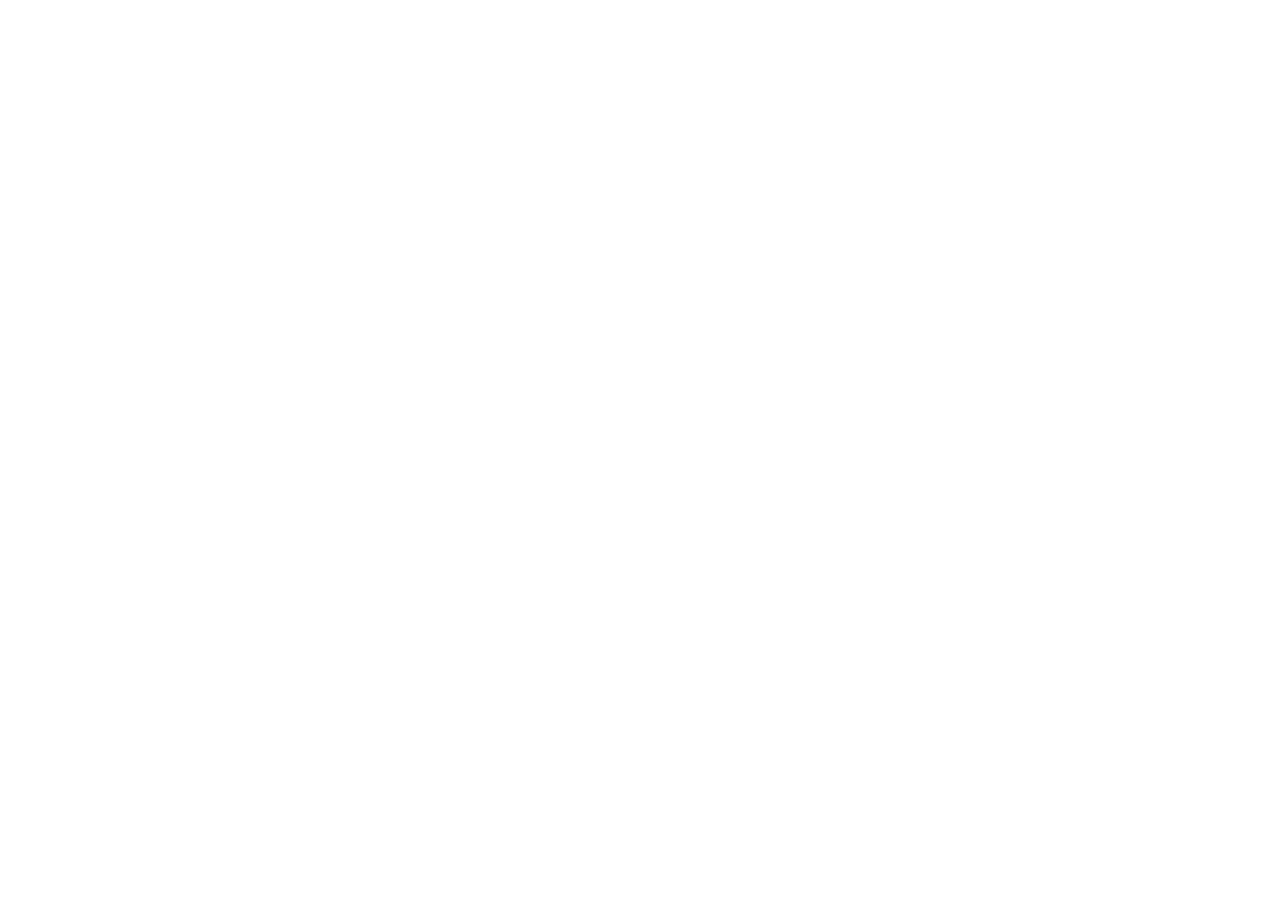
==== index.html @ bd7354da "Add files via upload" ====
<!DOCTYPE html>
<html>

<head>
    <!--
    If you are serving your web app in a path other than the root, change the
    href value below to reflect the base path you are serving from.

    The path provided below has to start and end with a slash "/" in order for
    it to work correctly.

    For more details:
    * https://developer.mozilla.org/en-US/docs/Web/HTML/Element/base

    This is a placeholder for base href that will be replaced by the value of
    the `--base-href` argument provided to `flutter build`.
  -->
    <base href="/">

    <meta charset="UTF-8">
    <meta content="IE=Edge" http-equiv="X-UA-Compatible">
    <meta name="description" content="A new Flutter project.">

    <!-- iOS meta tags & icons -->
    <meta name="apple-mobile-web-app-capable" content="yes">
    <meta name="apple-mobile-web-app-status-bar-style" content="black">
    <meta name="apple-mobile-web-app-title" content="appi">
    <link rel="apple-touch-icon" href="icons/Icon-192.png">

    <!-- Favicon -->
    <link rel="icon" type="image/png" href="favicon.png" />

    <title>anily</title>
    <link rel="manifest" href="manifest.json">

    <script>
        // The value below is injected by flutter build, do not touch.
        var serviceWorkerVersion = '781053540';
    </script>
    <!-- This script adds the flutter initialization JS code -->
    <script src="flutter.js" defer></script>
</head>

<body>
    <script>
        window.addEventListener('load', function(ev) {
            // Download main.dart.js
            _flutter.loader.loadEntrypoint({
                serviceWorker: {
                    serviceWorkerVersion: serviceWorkerVersion,
                }
            }).then(function(engineInitializer) {
                return engineInitializer.initializeEngine();
            }).then(function(appRunner) {
                return appRunner.runApp();
            });
        });
    </script>
</body>

</html>
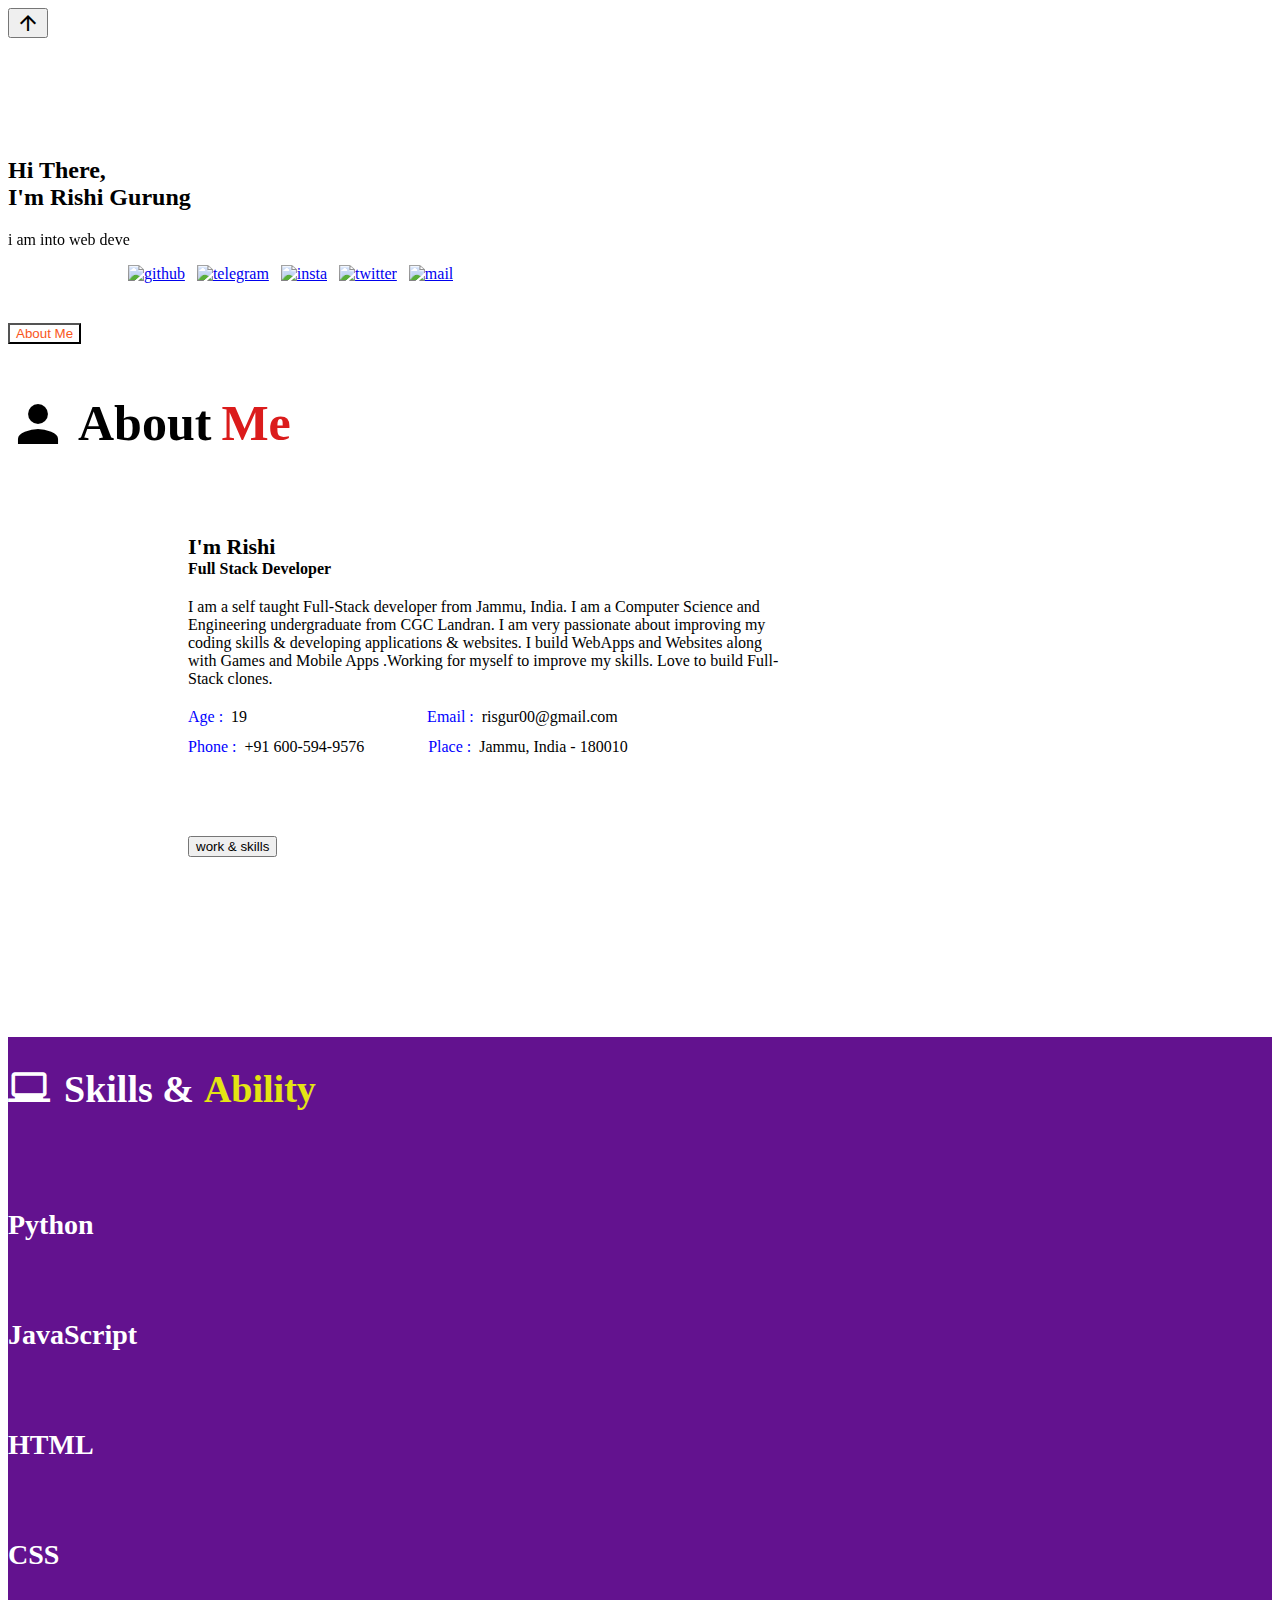
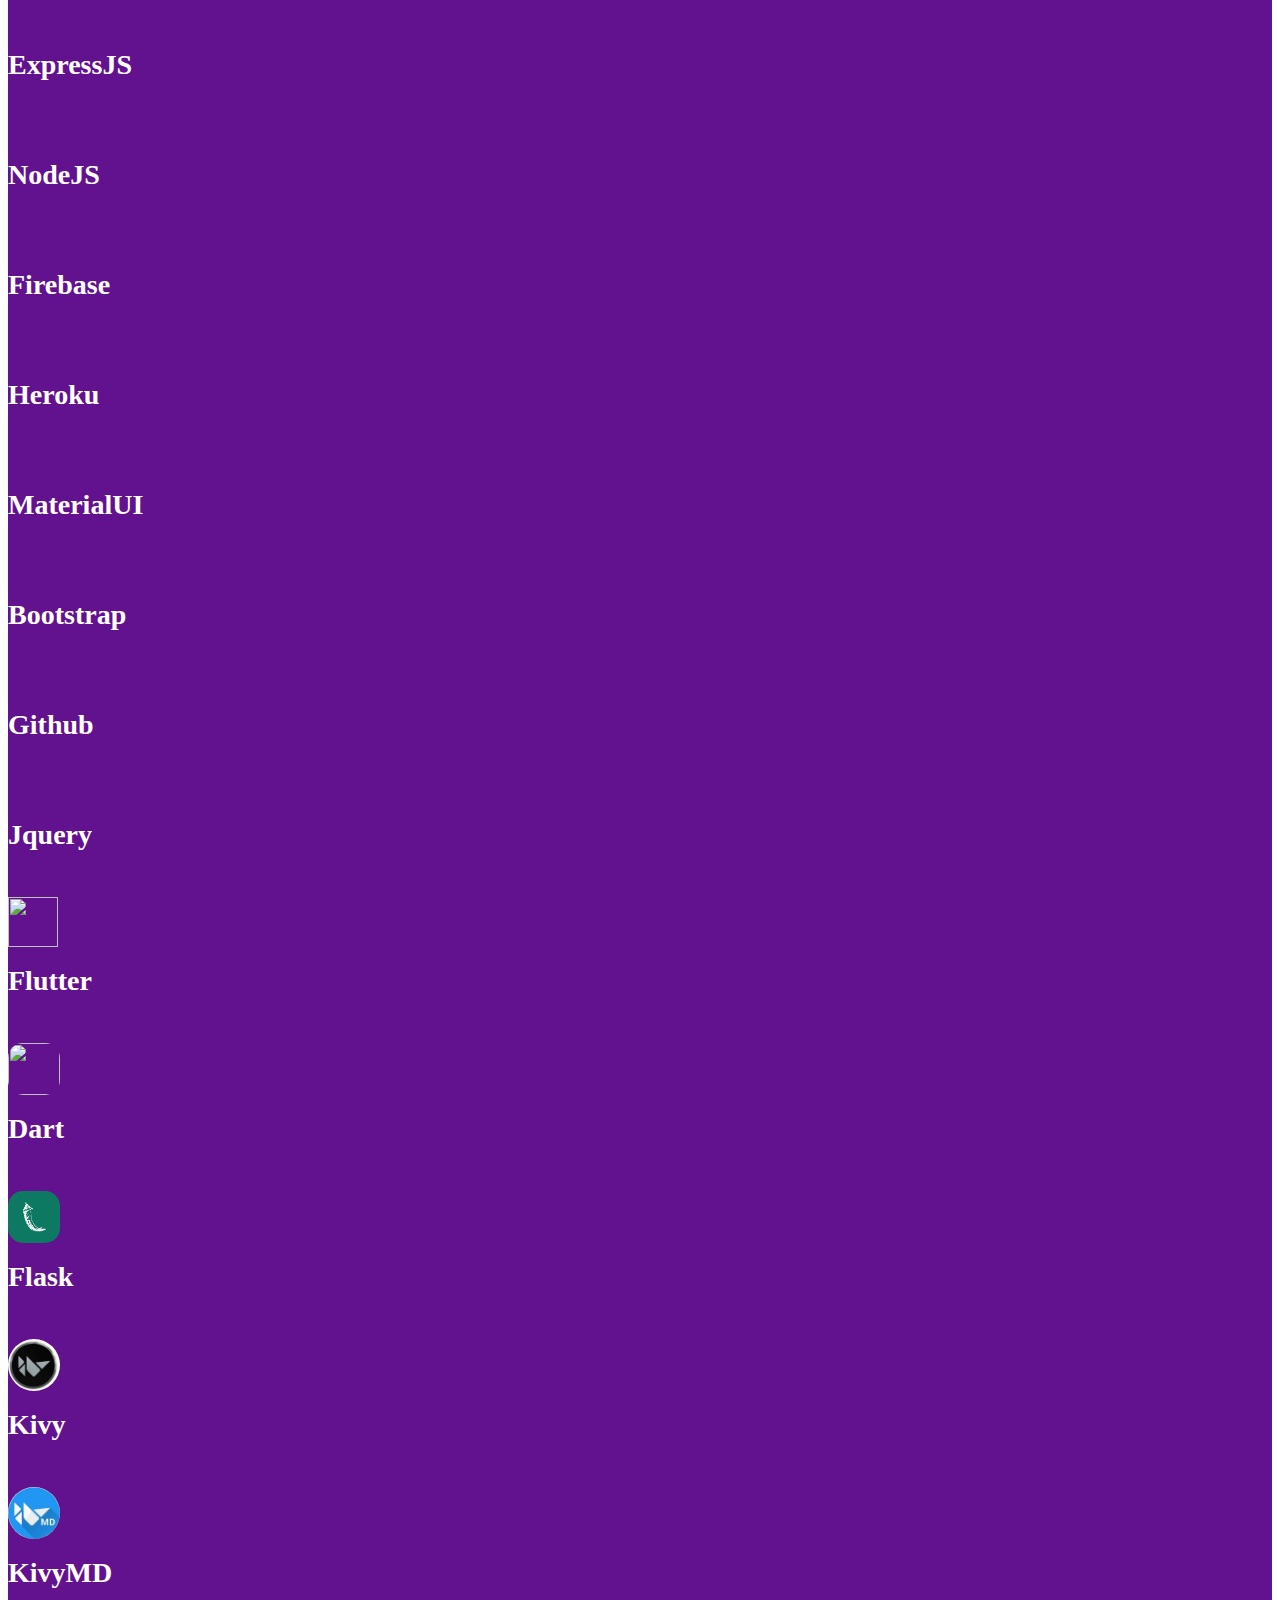
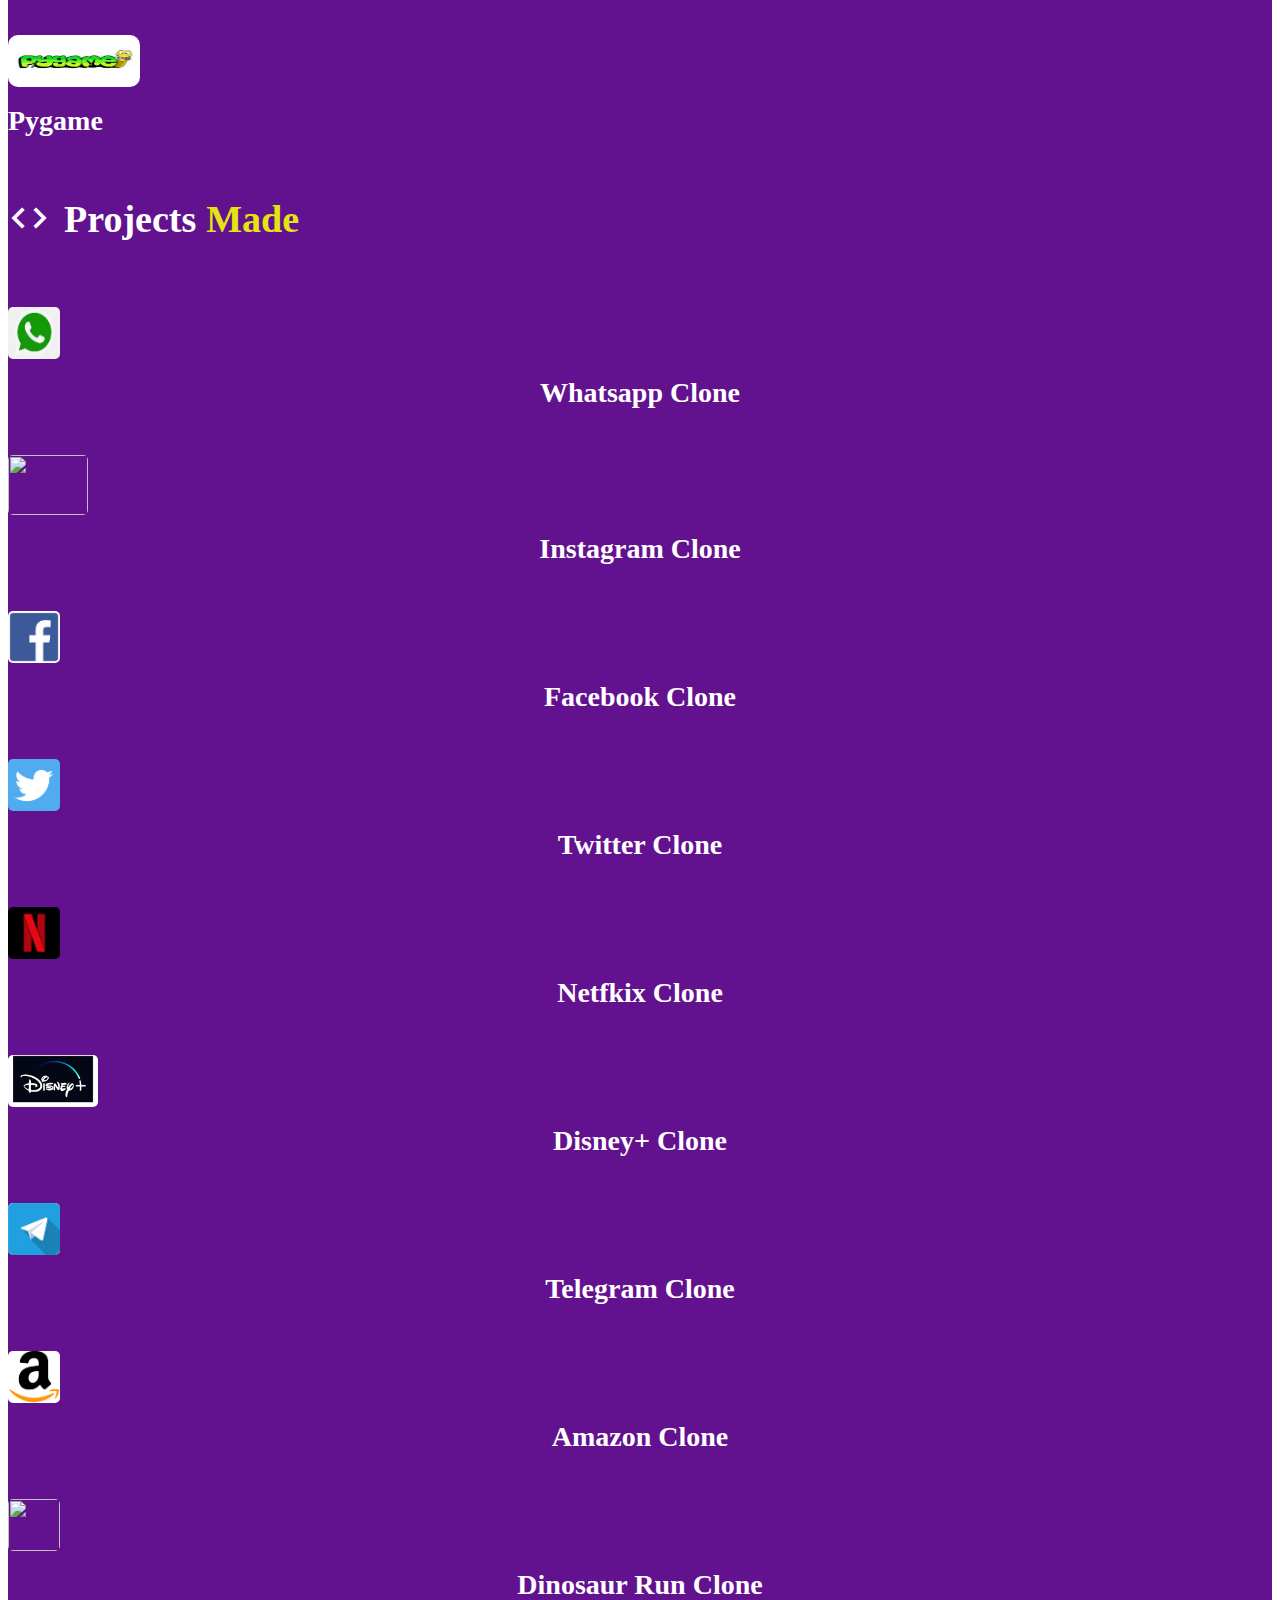
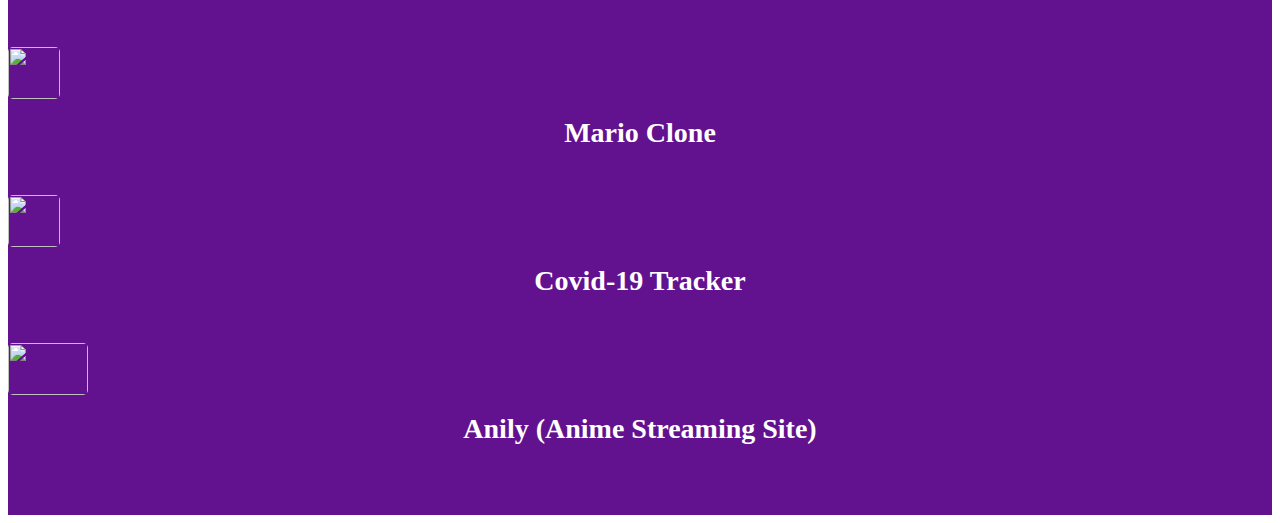
==== commit 702b994b: "Update index.html" ====
--- a/index.html
+++ b/index.html
@@ -1,61 +1,571 @@
 <!DOCTYPE html>
-<html>
+<html lang="en">
 
 <head>
-    <!--
-    If you are serving your web app in a path other than the root, change the
-    href value below to reflect the base path you are serving from.
-
-    The path provided below has to start and end with a slash "/" in order for
-    it to work correctly.
-
-    For more details:
-    * https://developer.mozilla.org/en-US/docs/Web/HTML/Element/base
-
-    This is a placeholder for base href that will be replaced by the value of
-    the `--base-href` argument provided to `flutter build`.
-  -->
-    <base href="/">
-
     <meta charset="UTF-8">
-    <meta content="IE=Edge" http-equiv="X-UA-Compatible">
-    <meta name="description" content="A new Flutter project.">
-
-    <!-- iOS meta tags & icons -->
-    <meta name="apple-mobile-web-app-capable" content="yes">
-    <meta name="apple-mobile-web-app-status-bar-style" content="black">
-    <meta name="apple-mobile-web-app-title" content="appi">
-    <link rel="apple-touch-icon" href="icons/Icon-192.png">
-
-    <!-- Favicon -->
-    <link rel="icon" type="image/png" href="favicon.png" />
-
-    <title>anily</title>
-    <link rel="manifest" href="manifest.json">
+    <meta http-equiv="X-UA-Compatible" content="IE=edge">
+    <meta name="viewport" content="width=device-width, initial-scale=1.0">
+    <title>Rishi Gurung</title>
+    <link rel="icon" href="/static/me.jpg">
+
+    <link href="https://fonts.googleapis.com/icon?family=Material+Icons" rel="stylesheet">
+
+    <link rel="stylesheet" href="/static/index.css">
+
+</head>
+
+<body>
+
+    <Button id="myBtn" onclick="topFunction()" class="material-icons">arrow_upward</Button>
+
+    <div class="head" id="one">
+        <div style="height: 40px;"></div>
+        <div class="row-e">
+            <div>
+                <div style="height: 40px;"></div>
+                <img src="/static/me.jpg" class="pic" alt="">
+            </div>
+            <div>
+                <h2>Hi There,<br> I'm Rishi <span>Gurung</span></h2>
+                <p data-sr-id="0" style="visibility: visible; opacity: 1; transform: matrix3d(1, 0, 0, 0, 0, 1, 0, 0, 0, 0, 1, 0, 0, 0, 0, 1); transition: all 0.2s linear 0s, opacity 1s cubic-bezier(0.5, 0, 0, 1) 0.2s, transform 1s cubic-bezier(0.5, 0, 0, 1) 0.2s;">
+                    i am into
+                    <span class="typing-text"></span>
+                    <span id="typed-cursor" style="animation-iteration-count: 0;"></span></p>
+            </div>
+        </div>
+        <div class="row-e">
+            <div></div>
+            <div></div>
+            <div style="display: flex;">
+                <div style="width: 120px;"></div>
+                <a href="https://github.com/rishi-gurung">
+                    <img style="height: 40px;width:40px;" src="https://cdn-icons-png.flaticon.com/512/3291/3291695.png" alt="github">
+                </a>
+                <div style="width: 12px;"></div>
+                <a href="https://t.me/rishigur">
+                    <img style="height: 40px;width:40px;" src="https://cdn-icons-png.flaticon.com/512/2504/2504941.png" alt="telegram">
+                </a>
+                <div style="width: 12px;"></div>
+                <a href="https://instagram.com/_rishigur_">
+                    <img style="height: 40px;width:40px;" src="https://cdn-icons-png.flaticon.com/512/1409/1409946.png" alt="insta">
+                </a>
+                <div style="width: 12px;"></div>
+                <a href="https://twitter.com/_rishigur_">
+                    <img style="height: 40px;width:40px;" src="https://cdn-icons-png.flaticon.com/512/2504/2504947.png" alt="twitter">
+                </a>
+                <div style="width: 12px;"></div>
+                <a href="mailto: risgur00@gmail.com">
+                    <img style="height: 40px;width:40px;" src="https://cdn-icons-png.flaticon.com/512/732/732200.png" alt="mail">
+                </a>
+            </div>
+            <div></div>
+        </div>
+        <div style="height: 40px;"></div>
+        <div class="row-e">
+            <div></div>
+            <div class="b-r">
+                <Button onclick="smoothScroll(document.getElementById('two'))" class="w" style="color: rgb(249, 86, 27);background-color:white;">About Me</Button>
+            </div>
+        </div>
+    </div>
+
+    <div style="height: 50px;background-color:white;" id="two"></div>
+
+    <div style="background-color: white;">
+        <div class="row-e">
+            <div style="display: flex;">
+                <i class="material-icons" style="font-size: 60px;">person</i>
+                <div style="width: 10px;"></div>
+                <div style="font-size: 50px;font-weight:600;">About</div>
+                <div style="width: 10px;"></div>
+                <div style="font-size: 50px;font-weight:600;color:rgb(219, 28, 28);">Me</div>
+            </div>
+        </div>
+
+        <div style="height: 80px;background-color:white;"></div>
+
+        <div class="row-e" style="background-color: white;border-bottom-left-radius: 26px;border-bottom-right-radius: 26px;">
+            <div style="display: flex;">
+                <img class="profile" src="/static/rishi.jpg" alt="">
+                <div style="width: 180px;"></div>
+                <div>
+                    <div style="font-size:22px;font-weight:700;">I'm Rishi</div>
+                    <div style="font-weight: 600;">Full Stack Developer</div>
+                    <div style="height: 20px;"></div>
+                    <div style="width:600px;">I am a self taught Full-Stack developer from Jammu, India. I am a Computer Science and Engineering undergraduate from CGC Landran. I am very passionate about improving my coding skills & developing applications & websites. I build
+                        WebApps and Websites along with Games and Mobile Apps .Working for myself to improve my skills. Love to build Full-Stack clones.</div>
+                    <div style="height: 20px;"></div>
+                    <div style="display: flex;">
+                        <div style="color: blue;">Age :</div>
+                        <div style="width: 8px;"></div>
+                        <div>19</div>
+                        <div style="width: 180px;"></div>
+                        <div style="color: blue;">Email :</div>
+                        <div style="width: 8px;"></div>
+                        <div>risgur00@gmail.com</div>
+                    </div>
+
+                    <div style="height: 12px;"></div>
+
+                    <div style="display: flex;">
+                        <div style="color: blue;">Phone :</div>
+                        <div style="width: 8px;"></div>
+                        <div>+91 600-594-9576</div>
+                        <div style="width: 64px;"></div>
+                        <div style="color: blue;">Place :</div>
+                        <div style="width: 8px;"></div>
+                        <div>Jammu, India - 180010</div>
+                    </div>
+
+                    <div style="height: 80px;"></div>
+
+                    <div class="row-e">
+                        <Button class="qq" onclick="smoothScroll(document.getElementById('three'))">work & skills</Button>
+                    </div>
+
+                </div>
+            </div>
+        </div>
+
+        <div style="height: 180px;width:100%;background-color:white;"></div>
+
+        <div style="height: 30px;background-color:rgb(99, 18, 143);" id="three"></div>
+
+        <div style="background-color:rgb(99, 18, 143);">
+            <div class="row-e">
+                <div style="display: flex;">
+                    <i class="material-icons" style="color: white;font-size:42px;">laptop_windows</i>
+                    <div style="padding-left:14px;color: white;font-size:38px;font-weight:700;">Skills &</div>
+                    <div style="padding-left:10px;color: rgb(228, 228, 19);font-size:38px;font-weight:700;">Ability</div>
+                </div>
+            </div>
+            <div style="height: 20px;"></div>
+            <div class="row-e">
+                <div class="gr">
+                    <div class="box">
+                        <div style="height: 46px;"></div>
+                        <div class="row-e">
+                            <img src="https://img.icons8.com/color/48/000000/python--v1.png" alt="">
+                        </div>
+                        <div style="height: 14px;"></div>
+                        <div class="row-e">
+                            <div style="color: white;font-size:28px;font-weight:600;">Python</div>
+                        </div>
+                    </div>
+                    <div class="box">
+                        <div style="height: 46px;"></div>
+                        <div class="row-e">
+                            <img src="https://img.icons8.com/color/48/000000/javascript--v1.png" alt="">
+                        </div>
+                        <div style="height: 14px;"></div>
+                        <div class="row-e">
+                            <div style="color: white;font-size:28px;font-weight:600;">JavaScript</div>
+                        </div>
+                    </div>
+                    <div class="box">
+                        <div style="height: 46px;"></div>
+                        <div class="row-e">
+                            <img src="https://img.icons8.com/color/48/000000/html-5--v1.png" alt="">
+                        </div>
+                        <div style="height: 14px;"></div>
+                        <div class="row-e">
+                            <div style="color: white;font-size:28px;font-weight:600;">HTML</div>
+                        </div>
+                    </div>
+                    <div class="box">
+                        <div style="height: 46px;"></div>
+                        <div class="row-e">
+                            <img src="https://img.icons8.com/color/48/000000/css3.png" alt="">
+                        </div>
+                        <div style="height: 14px;"></div>
+                        <div class="row-e">
+                            <div style="color: white;font-size:28px;font-weight:600;">CSS</div>
+                        </div>
+                    </div>
+                    <div class="box">
+                        <div style="height: 46px;"></div>
+                        <div class="row-e">
+                            <img src="https://img.icons8.com/fluency/48/000000/node-js.png" alt="">
+                        </div>
+                        <div style="height: 14px;"></div>
+                        <div class="row-e">
+                            <div style="color: white;font-size:28px;font-weight:600;">ExpressJS</div>
+                        </div>
+                    </div>
+                    <div class="box">
+                        <div style="height: 46px;"></div>
+                        <div class="row-e">
+                            <img src="https://img.icons8.com/color/48/000000/nodejs.png" alt="">
+                        </div>
+                        <div style="height: 14px;"></div>
+                        <div class="row-e">
+                            <div style="color: white;font-size:28px;font-weight:600;">NodeJS</div>
+                        </div>
+                    </div>
+                    <div class="box">
+                        <div style="height: 46px;"></div>
+                        <div class="row-e">
+                            <img src="https://img.icons8.com/color/48/000000/firebase.png" alt="">
+                        </div>
+                        <div style="height: 14px;"></div>
+                        <div class="row-e">
+                            <div style="color: white;font-size:28px;font-weight:600;">Firebase</div>
+                        </div>
+                    </div>
+                    <div class="box">
+                        <div style="height: 46px;"></div>
+                        <div class="row-e">
+                            <img src="https://img.icons8.com/color/48/000000/heroku.png" alt="">
+                        </div>
+                        <div style="height: 14px;"></div>
+                        <div class="row-e">
+                            <div style="color: white;font-size:28px;font-weight:600;">Heroku</div>
+                        </div>
+                    </div>
+                    <div class="box">
+                        <div style="height: 46px;"></div>
+                        <div class="row-e">
+                            <img src="https://img.icons8.com/color/48/000000/material-ui.png" alt="">
+                        </div>
+                        <div style="height: 14px;"></div>
+                        <div class="row-e">
+                            <div style="color: white;font-size:28px;font-weight:600;">MaterialUI</div>
+                        </div>
+                    </div>
+                    <div class="box">
+                        <div style="height: 46px;"></div>
+                        <div class="row-e">
+                            <img src="https://img.icons8.com/color/48/000000/bootstrap.png" alt="">
+                        </div>
+                        <div style="height: 14px;"></div>
+                        <div class="row-e">
+                            <div style="color: white;font-size:28px;font-weight:600;">Bootstrap</div>
+                        </div>
+                    </div>
+                    <div class="box">
+                        <div style="height: 46px;"></div>
+                        <div class="row-e">
+                            <img src="https://img.icons8.com/glyph-neue/48/ffffff/github.png" alt="">
+                        </div>
+                        <div style="height: 14px;"></div>
+                        <div class="row-e">
+                            <div style="color: white;font-size:28px;font-weight:600;">Github</div>
+                        </div>
+                    </div>
+                    <div class="box">
+                        <div style="height: 46px;"></div>
+                        <div class="row-e">
+                            <img src="https://img.icons8.com/ios-filled/48/1169ae/jquery.png" alt="">
+                        </div>
+                        <div style="height: 14px;"></div>
+                        <div class="row-e">
+                            <div style="color: white;font-size:28px;font-weight:600;">Jquery</div>
+                        </div>
+                    </div>
+                    <div class="box">
+                        <div style="height: 46px;"></div>
+                        <div class="row-e">
+                            <img style="height: 50px;width:50px;" src="https://flutterx.com/thumbnails/artifact-2801.png" alt="">
+                        </div>
+                        <div style="height: 14px;"></div>
+                        <div class="row-e">
+                            <div style="color: white;font-size:28px;font-weight:600;">Flutter</div>
+                        </div>
+                    </div>
+                    <div class="box">
+                        <div style="height: 46px;"></div>
+                        <div class="row-e">
+                            <img style="height: 52px;width:52px;border-radius:15px;" src="https://image.pngaaa.com/393/23393-middle.png" alt="">
+                        </div>
+                        <div style="height: 14px;"></div>
+                        <div class="row-e">
+                            <div style="color: white;font-size:28px;font-weight:600;">Dart</div>
+                        </div>
+                    </div>
+                    <div class="box">
+                        <div style="height: 46px;"></div>
+                        <div class="row-e">
+                            <img style="height: 52px;width:52px;border-radius:15px;" src="[data-uri]"
+                                alt="">
+                        </div>
+                        <div style="height: 14px;"></div>
+                        <div class="row-e">
+                            <div style="color: white;font-size:28px;font-weight:600;">Flask</div>
+                        </div>
+                    </div>
+                    <div class="box">
+                        <div style="height: 46px;"></div>
+                        <div class="row-e">
+                            <img style="height: 52px;width:52px;border-radius:50%;" src="[data-uri]"
+                                alt="">
+                        </div>
+                        <div style="height: 14px;"></div>
+                        <div class="row-e">
+                            <div style="color: white;font-size:28px;font-weight:600;">Kivy</div>
+                        </div>
+                    </div>
+                    <div class="box">
+                        <div style="height: 46px;"></div>
+                        <div class="row-e">
+                            <img style="height: 52px;width:52px;border-radius:50%;" src="[data-uri]"
+                                alt="">
+                        </div>
+                        <div style="height: 14px;"></div>
+                        <div class="row-e">
+                            <div style="color: white;font-size:28px;font-weight:600;">KivyMD</div>
+                        </div>
+                    </div>
+                    <div class="box">
+                        <div style="height: 46px;"></div>
+                        <div class="row-e">
+                            <img style="height: 52px;width:132px;border-radius:10px;" src="[data-uri]"
+                                alt="">
+                        </div>
+                        <div style="height: 14px;"></div>
+                        <div class="row-e">
+                            <div style="color: white;font-size:28px;font-weight:600;">Pygame</div>
+                        </div>
+                    </div>
+                </div>
+            </div>
+            <div style="height: 60px;"></div>
+            <div class="row-e">
+                <div style="display: flex;">
+                    <i class="material-icons" style="color: white;font-size:42px;">code</i>
+                    <div style="padding-left:14px;color: white;font-size:38px;font-weight:700;">Projects</div>
+                    <div style="padding-left:10px;color: rgb(228, 228, 19);font-size:38px;font-weight:700;">Made</div>
+                </div>
+            </div>
+            <div style="height: 20px;"></div>
+            <div class="row-e">
+                <div class="gr">
+                    <div class="box">
+                        <div style="height: 46px;"></div>
+                        <div class="row-e">
+                            <img style="height: 52px;width:52px;border-radius:5px;" src="[data-uri]"
+                                alt="">
+                        </div>
+                        <div style="height: 14px;"></div>
+                        <div class="row-e">
+                            <div style="color: white;font-size:28px;font-weight:600;text-align:center;">Whatsapp Clone</div>
+                        </div>
+                    </div>
+                    <div class="box">
+                        <div style="height: 46px;"></div>
+                        <div class="row-e">
+                            <img style="height: 60px;width:80px;border-radius:5px;" src="https://download.logo.wine/logo/Instagram/Instagram-Logo.wine.png" alt="">
+                        </div>
+                        <div style="height: 14px;"></div>
+                        <div class="row-e">
+                            <div style="color: white;font-size:28px;font-weight:600;text-align:center;">Instagram Clone</div>
+                        </div>
+                    </div>
+                    <div class="box">
+                        <div style="height: 46px;"></div>
+                        <div class="row-e">
+                            <img style="height: 52px;width:52px;border-radius:5px;" src="[data-uri]"
+                                alt="">
+                        </div>
+                        <div style="height: 14px;"></div>
+                        <div class="row-e">
+                            <div style="color: white;font-size:28px;font-weight:600;text-align:center;">Facebook Clone</div>
+                        </div>
+                    </div>
+                    <div class="box">
+                        <div style="height: 46px;"></div>
+                        <div class="row-e">
+                            <img style="height: 52px;width:52px;border-radius:5px;" src="[data-uri]"
+                                alt="">
+                        </div>
+                        <div style="height: 14px;"></div>
+                        <div class="row-e">
+                            <div style="color: white;font-size:28px;font-weight:600;text-align:center;">Twitter Clone</div>
+                        </div>
+                    </div>
+                    <div class="box">
+                        <div style="height: 46px;"></div>
+                        <div class="row-e">
+                            <img style="height: 52px;width:52px;border-radius:5px;" src="[data-uri]"
+                                alt="">
+                        </div>
+                        <div style="height: 14px;"></div>
+                        <div class="row-e">
+                            <div style="color: white;font-size:28px;font-weight:600;text-align:center;">Netfkix Clone</div>
+                        </div>
+                    </div>
+                    <div class="box">
+                        <div style="height: 46px;"></div>
+                        <div class="row-e">
+                            <img style="height: 52px;width:90px;border-radius:5px;" src="[data-uri]"
+                                alt="">
+                        </div>
+                        <div style="height: 14px;"></div>
+                        <div class="row-e">
+                            <div style="color: white;font-size:28px;font-weight:600;text-align:center;">Disney+ Clone</div>
+                        </div>
+                    </div>
+                    <div class="box">
+                        <div style="height: 46px;"></div>
+                        <div class="row-e">
+                            <img style="height: 52px;width:52px;border-radius:5px;" src="[data-uri]"
+                                alt="">
+                        </div>
+                        <div style="height: 14px;"></div>
+                        <div class="row-e">
+                            <div style="color: white;font-size:28px;font-weight:600;text-align:center;">Telegram Clone</div>
+                        </div>
+                    </div>
+                    <div class="box">
+                        <div style="height: 46px;"></div>
+                        <div class="row-e">
+                            <img style="height: 52px;width:52px;border-radius:5px;" src="[data-uri]"
+                                alt="">
+                        </div>
+                        <div style="height: 14px;"></div>
+                        <div class="row-e">
+                            <div style="color: white;font-size:28px;font-weight:600;text-align:center;">Amazon Clone</div>
+                        </div>
+                    </div>
+                    <div class="box">
+                        <div style="height: 46px;"></div>
+                        <div class="row-e">
+                            <img style="height: 52px;width:52px;border-radius:5px;" src="https://encrypted-tbn0.gstatic.com/images?q=tbn:ANd9GcRGbNDSGknDAbVpf7KSm6jTX-Z97n2tAAVgEw&usqp=CAU" alt="">
+                        </div>
+                        <div style="height: 14px;"></div>
+                        <div class="row-e">
+                            <div style="color: white;font-size:28px;font-weight:600;text-align:center;">Dinosaur Run Clone</div>
+                        </div>
+                    </div>
+                    <div class="box">
+                        <div style="height: 46px;"></div>
+                        <div class="row-e">
+                            <img style="height: 52px;width:52px;border-radius:5px;" src="https://encrypted-tbn0.gstatic.com/images?q=tbn:ANd9GcS5HyRUxRB3unj4qNEfSZfnGy6J1dfqni72iw&usqp=CAU" alt="">
+                        </div>
+                        <div style="height: 14px;"></div>
+                        <div class="row-e">
+                            <div style="color: white;font-size:28px;font-weight:600;text-align:center;">Mario Clone</div>
+                        </div>
+                    </div>
+                    <div class="box">
+                        <div style="height: 46px;"></div>
+                        <div class="row-e">
+                            <img style="height: 52px;width:52px;border-radius:5px;" src="https://encrypted-tbn0.gstatic.com/images?q=tbn:ANd9GcRJAZ-nIjdsrEXh-SzeqL59i40YOmtOvi7FgA&usqp=CAU" alt="">
+                        </div>
+                        <div style="height: 14px;"></div>
+                        <div class="row-e">
+                            <div style="color: white;font-size:28px;font-weight:600;text-align:center;">Covid-19 Tracker</div>
+                        </div>
+                    </div>
+                    <div class="box">
+                        <div style="height: 46px;"></div>
+                        <div class="row-e">
+                            <img style="height: 52px;width:80px;border-radius:5px;" src="https://cdn.jsdelivr.net/gh/rishi-gurung/anily@main/static/images/logo.png" alt="">
+                        </div>
+                        <div style="height: 14px;"></div>
+                        <div class="row-e">
+                            <div style="color: white;font-size:28px;font-weight:600;text-align:center;">Anily (Anime Streaming Site)</div>
+                        </div>
+                    </div>
+                </div>
+            </div>
+        </div>
+
+        <div style="height: 70px;background-color:rgb(99, 18, 143);"></div>
+
+    </div>
 
     <script>
-        // The value below is injected by flutter build, do not touch.
-        var serviceWorkerVersion = '781053540';
-    </script>
-    <!-- This script adds the flutter initialization JS code -->
-    <script src="flutter.js" defer></script>
-</head>
-
-<body>
-    <script>
-        window.addEventListener('load', function(ev) {
-            // Download main.dart.js
-            _flutter.loader.loadEntrypoint({
-                serviceWorker: {
-                    serviceWorkerVersion: serviceWorkerVersion,
+        window.smoothScroll = function(target) {
+            var scrollContainer = target;
+            do { //find scroll container
+                scrollContainer = scrollContainer.parentNode;
+                if (!scrollContainer) return;
+                scrollContainer.scrollTop += 1;
+            } while (scrollContainer.scrollTop == 0);
+
+            var targetY = 0;
+            do { //find the top of target relatively to the container
+                if (target == scrollContainer) break;
+                targetY += target.offsetTop;
+            } while (target = target.offsetParent);
+
+            scroll = function(c, a, b, i) {
+                    i++;
+                    if (i > 30) return;
+                    c.scrollTop = a + (b - a) / 30 * i;
+                    setTimeout(function() {
+                        scroll(c, a, b, i);
+                    }, 20);
                 }
-            }).then(function(engineInitializer) {
-                return engineInitializer.initializeEngine();
-            }).then(function(appRunner) {
-                return appRunner.runApp();
-            });
+                // start scrolling
+            scroll(scrollContainer, scrollContainer.scrollTop, targetY, 0);
+        };
+        document.addEventListener('DOMContentLoaded', function(event) {
+            // array with texts to type in typewriter
+            var dataText = ["web development.", "app development.", "game development.", "UI/UX desiging."];
+
+            // type one text in the typwriter
+            // keeps calling itself until the text is finished
+            function typeWriter(text, i, fnCallback) {
+                // chekc if text isn't finished yet
+                if (i < (text.length)) {
+                    // add next character to h1
+                    document.getElementById("typed-cursor").innerHTML = text.substring(0, i + 1) + '<span aria-hidden="true"></span>';
+
+                    // wait for a while and call this function again for next character
+                    setTimeout(function() {
+                        typeWriter(text, i + 1, fnCallback)
+                    }, 100);
+                }
+                // text finished, call callback if there is a callback function
+                else if (typeof fnCallback == 'function') {
+                    // call callback after timeout
+                    setTimeout(fnCallback, 700);
+                }
+            }
+            // start a typewriter animation for a text in the dataText array
+            function StartTextAnimation(i) {
+                if (typeof dataText[i] == 'undefined') {
+                    setTimeout(function() {
+                        StartTextAnimation(0);
+                    }, 200);
+                }
+                // check if dataText[i] exists
+                if (i < dataText[i].length) {
+                    // text exists! start typewriter animation
+                    typeWriter(dataText[i], 0, function() {
+                        // after callback (and whole text has been animated), start next text
+                        StartTextAnimation(i + 1);
+                        if (i == 3) {
+                            i = 0;
+                        }
+                    });
+                }
+            }
+            // start the text animation
+            StartTextAnimation(0);
         });
+        let mybutton = document.getElementById("myBtn");
+
+        // When the user scrolls down 20px from the top of the document, show the button
+        window.onscroll = function() {
+            scrollFunction()
+        };
+
+        function scrollFunction() {
+            if (document.body.scrollTop > 200 || document.documentElement.scrollTop > 200) {
+                mybutton.style.display = "block";
+            } else {
+                mybutton.style.display = "none";
+            }
+        }
+
+        // When the user clicks on the button, scroll to the top of the document
+        function topFunction() {
+            document.body.scrollTop = 0;
+            document.documentElement.scrollTop = 0;
+        };
     </script>
 </body>
 
-</html>+</html>
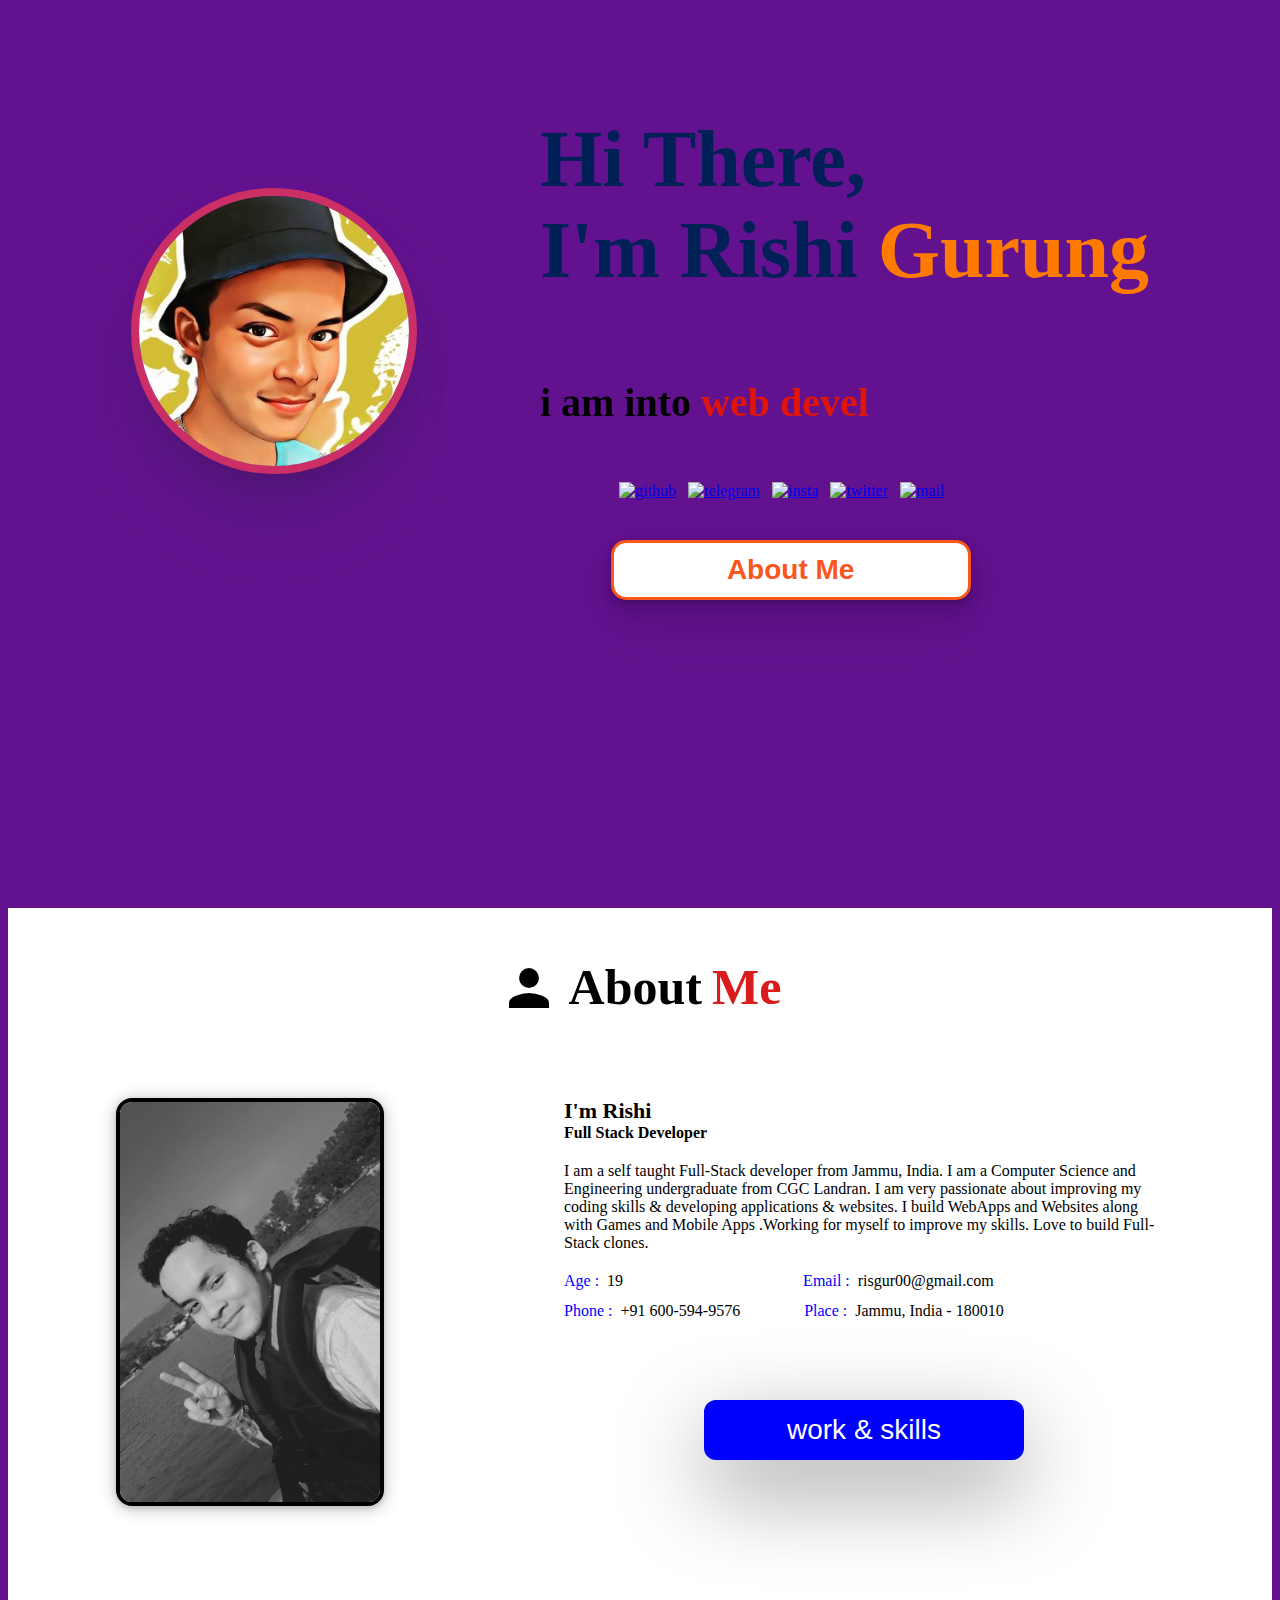
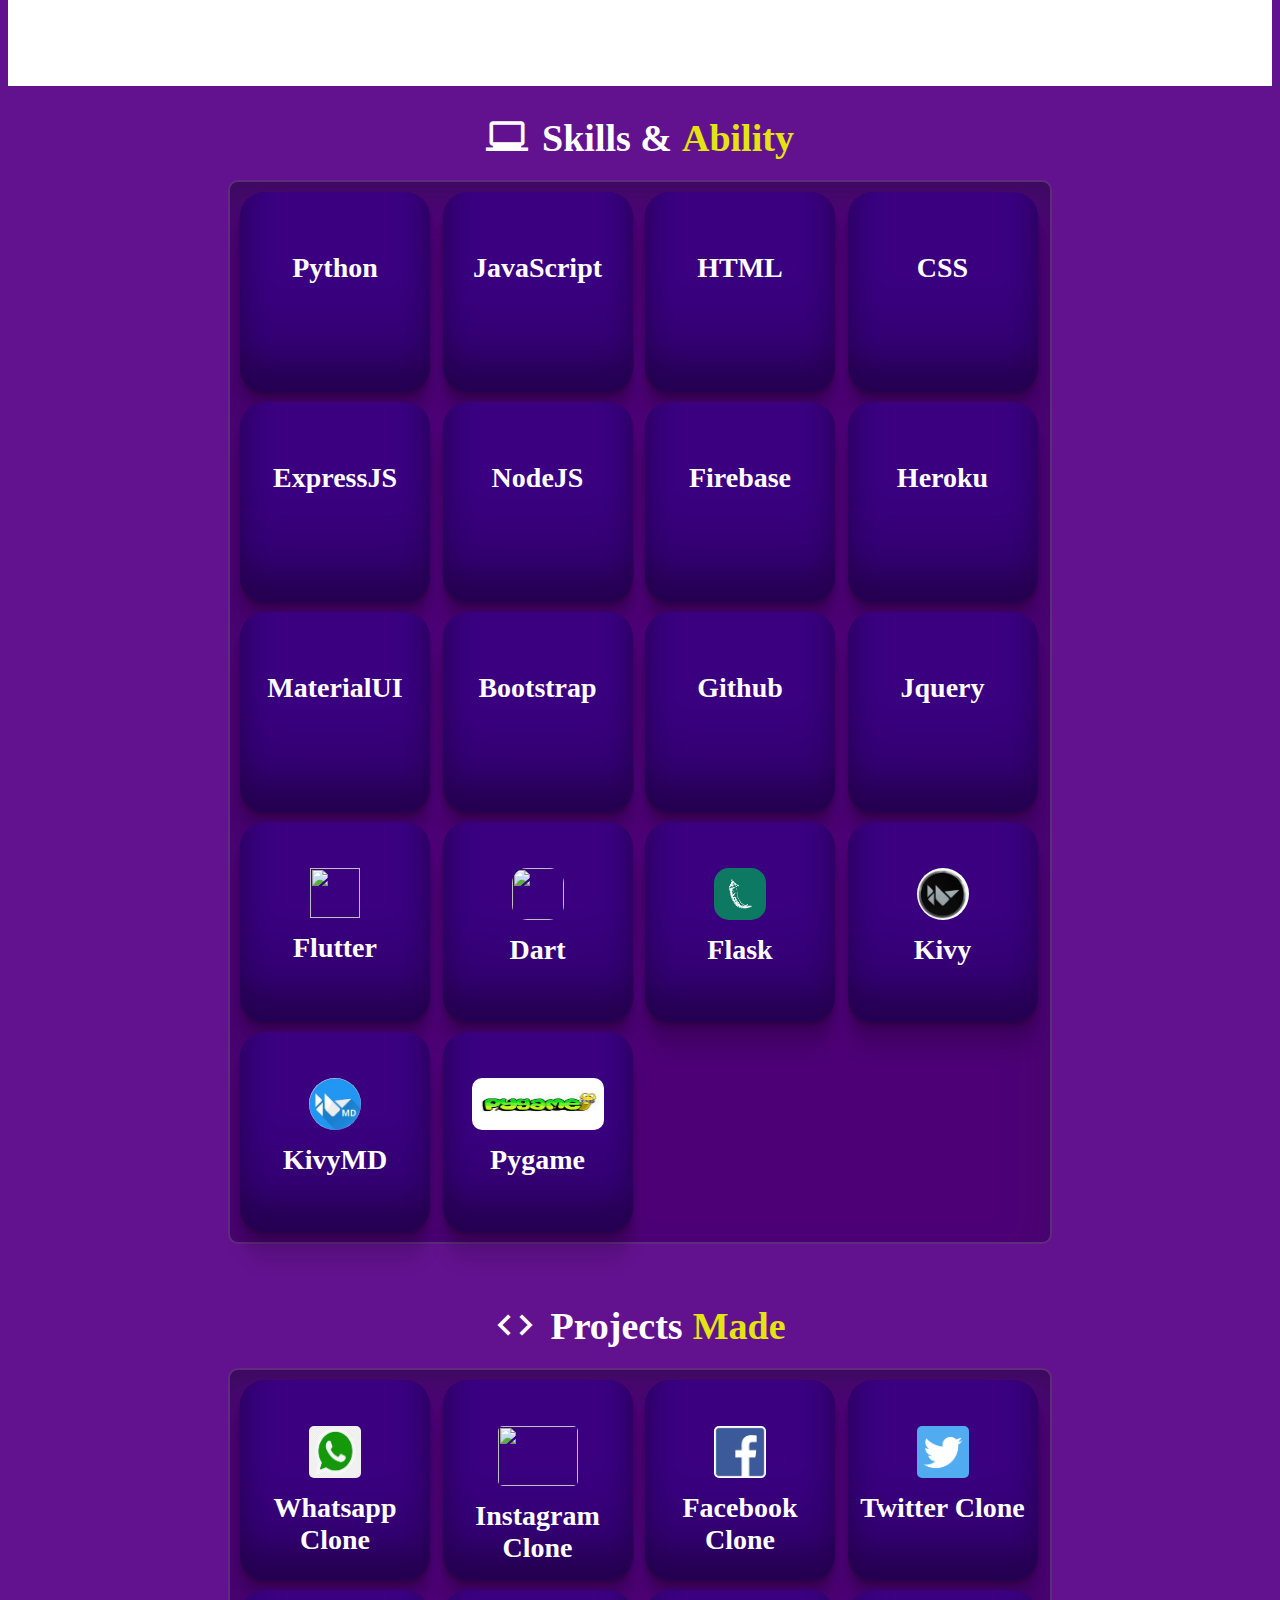
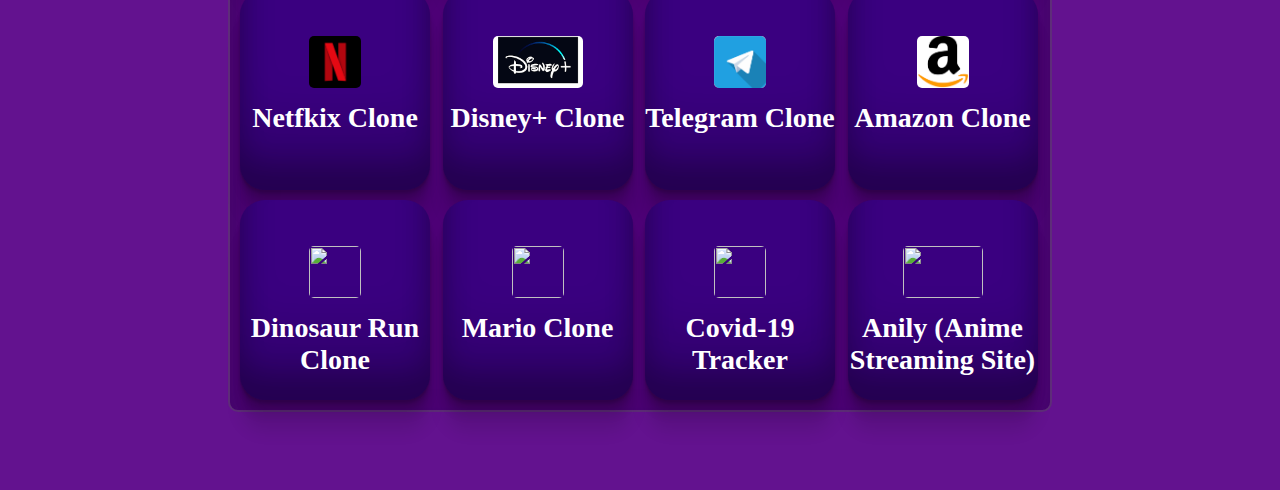
==== commit 5bfd1cf6: "Update index.html" ====
--- a/index.html
+++ b/index.html
@@ -38,23 +38,23 @@
             <div></div>
             <div style="display: flex;">
                 <div style="width: 120px;"></div>
-                <a href="https://github.com/rishi-gurung">
+                <a href="https://github.com/rishi-gurung" target="_blank">
                     <img style="height: 40px;width:40px;" src="https://cdn-icons-png.flaticon.com/512/3291/3291695.png" alt="github">
                 </a>
                 <div style="width: 12px;"></div>
-                <a href="https://t.me/rishigur">
+                <a href="https://t.me/rishigur" target="_blank">
                     <img style="height: 40px;width:40px;" src="https://cdn-icons-png.flaticon.com/512/2504/2504941.png" alt="telegram">
                 </a>
                 <div style="width: 12px;"></div>
-                <a href="https://instagram.com/_rishigur_">
+                <a href="https://instagram.com/_rishigur_" target="_blank">
                     <img style="height: 40px;width:40px;" src="https://cdn-icons-png.flaticon.com/512/1409/1409946.png" alt="insta">
                 </a>
                 <div style="width: 12px;"></div>
-                <a href="https://twitter.com/_rishigur_">
+                <a href="https://twitter.com/_rishigur_" target="_blank">
                     <img style="height: 40px;width:40px;" src="https://cdn-icons-png.flaticon.com/512/2504/2504947.png" alt="twitter">
                 </a>
                 <div style="width: 12px;"></div>
-                <a href="mailto: risgur00@gmail.com">
+                <a href="mailto: risgur00@gmail.com" target="_blank">
                     <img style="height: 40px;width:40px;" src="https://cdn-icons-png.flaticon.com/512/732/732200.png" alt="mail">
                 </a>
             </div>
--- a/static/index.css
+++ b/static/index.css
@@ -0,0 +1,173 @@
+
+.row-e {
+display: flex;
+justify-content: space-evenly;
+}
+.pic {
+height: 270px;
+width: 270px;
+border-radius: 50%;
+background-color: yellow;
+border: 8px solid rgb(203, 47, 101);
+margin-top: 100px;
+box-shadow: rgba(50, 50, 93, 0.25) 0px 50px 100px -20px, rgba(0, 0, 0, 0.3) 0px 30px 60px -30px, rgba(10, 37, 64, 0.35) 0px -2px 6px 0px inset;
+}
+.b-r {
+display: flex;
+}
+.head {
+width: 100%;
+height: 100vh;
+background-image: url("/static/bg.gif");
+}
+
+::-webkit-scrollbar {
+  width: 20px;
+}
+
+/* Track */
+::-webkit-scrollbar-track {
+  box-shadow: inset 0 0 5px grey; 
+  border-radius: 10px;
+}
+ 
+/* Handle */
+::-webkit-scrollbar-thumb {
+  background: red; 
+  border-radius: 10px;
+}
+
+/* Handle on hover */
+::-webkit-scrollbar-thumb:hover {
+  background: #b30000; 
+}
+
+body {
+    background-color: rgb(99, 18, 143);
+}
+
+.pic:hover {
+    box-shadow: rgba(0, 0, 0, 0.17) 0px -23px 25px 0px inset, rgba(0, 0, 0, 0.15) 0px -36px 30px 0px inset, rgba(0, 0, 0, 0.1) 0px -79px 40px 0px inset, rgba(0, 0, 0, 0.06) 0px 2px 1px, rgba(0, 0, 0, 0.09) 0px 4px 2px, rgba(0, 0, 0, 0.09) 0px 8px 4px, rgba(0, 0, 0, 0.09) 0px 16px 8px, rgba(0, 0, 0, 0.09) 0px 32px 16px;
+}
+
+h2 {
+    font-size: 5rem;
+    font-weight: 800;
+    color: #002057;
+}
+
+h2 span {
+    font-size: 5rem;
+    font-weight: 800;
+    color: #ff7b00;
+}
+
+p {
+    font-size: 2.5rem;
+    color: #000;
+    font-weight: 600;
+    padding: 1rem 0;
+}
+
+.w {
+    width: 360px;
+    height: 60px;
+    border-radius: 15px;
+    font-weight: 600;
+    font-size: 28px;
+    border: 3px solid rgb(249, 86, 27);
+    box-shadow: rgba(0, 0, 0, 0.07) 0px 1px 2px, rgba(0, 0, 0, 0.07) 0px 2px 4px, rgba(0, 0, 0, 0.07) 0px 4px 8px, rgba(0, 0, 0, 0.07) 0px 8px 16px, rgba(0, 0, 0, 0.07) 0px 16px 32px, rgba(0, 0, 0, 0.07) 0px 32px 64px;
+}
+
+.w:hover {
+    box-shadow: rgba(0, 0, 0, 0.4) 0px 30px 90px;
+}
+
+#typed-cursor {
+    color: rgb(223, 21, 10);
+}
+
+.work {
+    display: grid;
+}
+
+.profile {
+    height: 400px;
+    width: 260px;
+    border-radius: 16px;
+    background-color: purple;
+    filter: grayscale();
+    border: 4px solid black;
+    object-fit: fill;
+    box-shadow: rgba(14, 30, 37, 0.12) 0px 2px 4px 0px, rgba(14, 30, 37, 0.32) 0px 2px 16px 0px;
+}
+
+.profile:hover {
+    box-shadow: rgba(0, 0, 0, 0.56) 0px 22px 70px 4px;
+    height: 440px;
+    width: 300px;
+    border: none;
+    filter: none;
+}
+
+.qq {
+    background-color: blue;
+    color: white;
+    height: 60px;
+    width: 320px;
+    border: 3px solid blue;
+    border-radius: 12px;
+    font-size: 28px;
+    box-shadow: rgba(0, 0, 0, 0.4) 0px 30px 90px;
+}
+
+.qq:hover {
+    box-shadow: rgba(0, 0, 0, 0.56) 0px 22px 70px 4px;
+}
+
+.ico {
+    height: 60px;
+    width: 60px;
+}
+
+.gr {
+    display: grid;
+    border-radius: 10px;
+    padding: 10px;
+    grid-template-columns: auto auto auto auto;
+    column-gap: 10px;
+    row-gap: 10px;
+    width: 800px;
+    height: auto;
+    background-color: rgb(77, 0, 118);
+    border: 2px solid rgba(128, 128, 128, 0.354);
+    box-shadow: rgba(50, 50, 93, 0.25) 0px 30px 60px -12px inset, rgba(0, 0, 0, 0.3) 0px 18px 36px -18px inset;
+}
+
+.box {
+    height: 200px;
+    width: 190px;
+    background-color: rgb(58, 0, 128);
+    border-radius: 25px;
+    box-shadow: rgba(0, 0, 0, 0.17) 0px -23px 25px 0px inset, rgba(0, 0, 0, 0.15) 0px -36px 30px 0px inset, rgba(0, 0, 0, 0.1) 0px -79px 40px 0px inset, rgba(0, 0, 0, 0.06) 0px 2px 1px, rgba(0, 0, 0, 0.09) 0px 4px 2px, rgba(0, 0, 0, 0.09) 0px 8px 4px, rgba(0, 0, 0, 0.09) 0px 16px 8px, rgba(0, 0, 0, 0.09) 0px 32px 16px;
+}
+
+#myBtn {
+    display: none;
+    position: fixed;
+    bottom: 20px;
+    right: 30px;
+    z-index: 99;
+    font-size: 18px;
+    border: none;
+    outline: none;
+    background-color: red;
+    color: white;
+    cursor: pointer;
+    padding: 15px;
+    border-radius: 4px;
+}
+
+#myBtn:hover {
+    background-color: #555;
+}
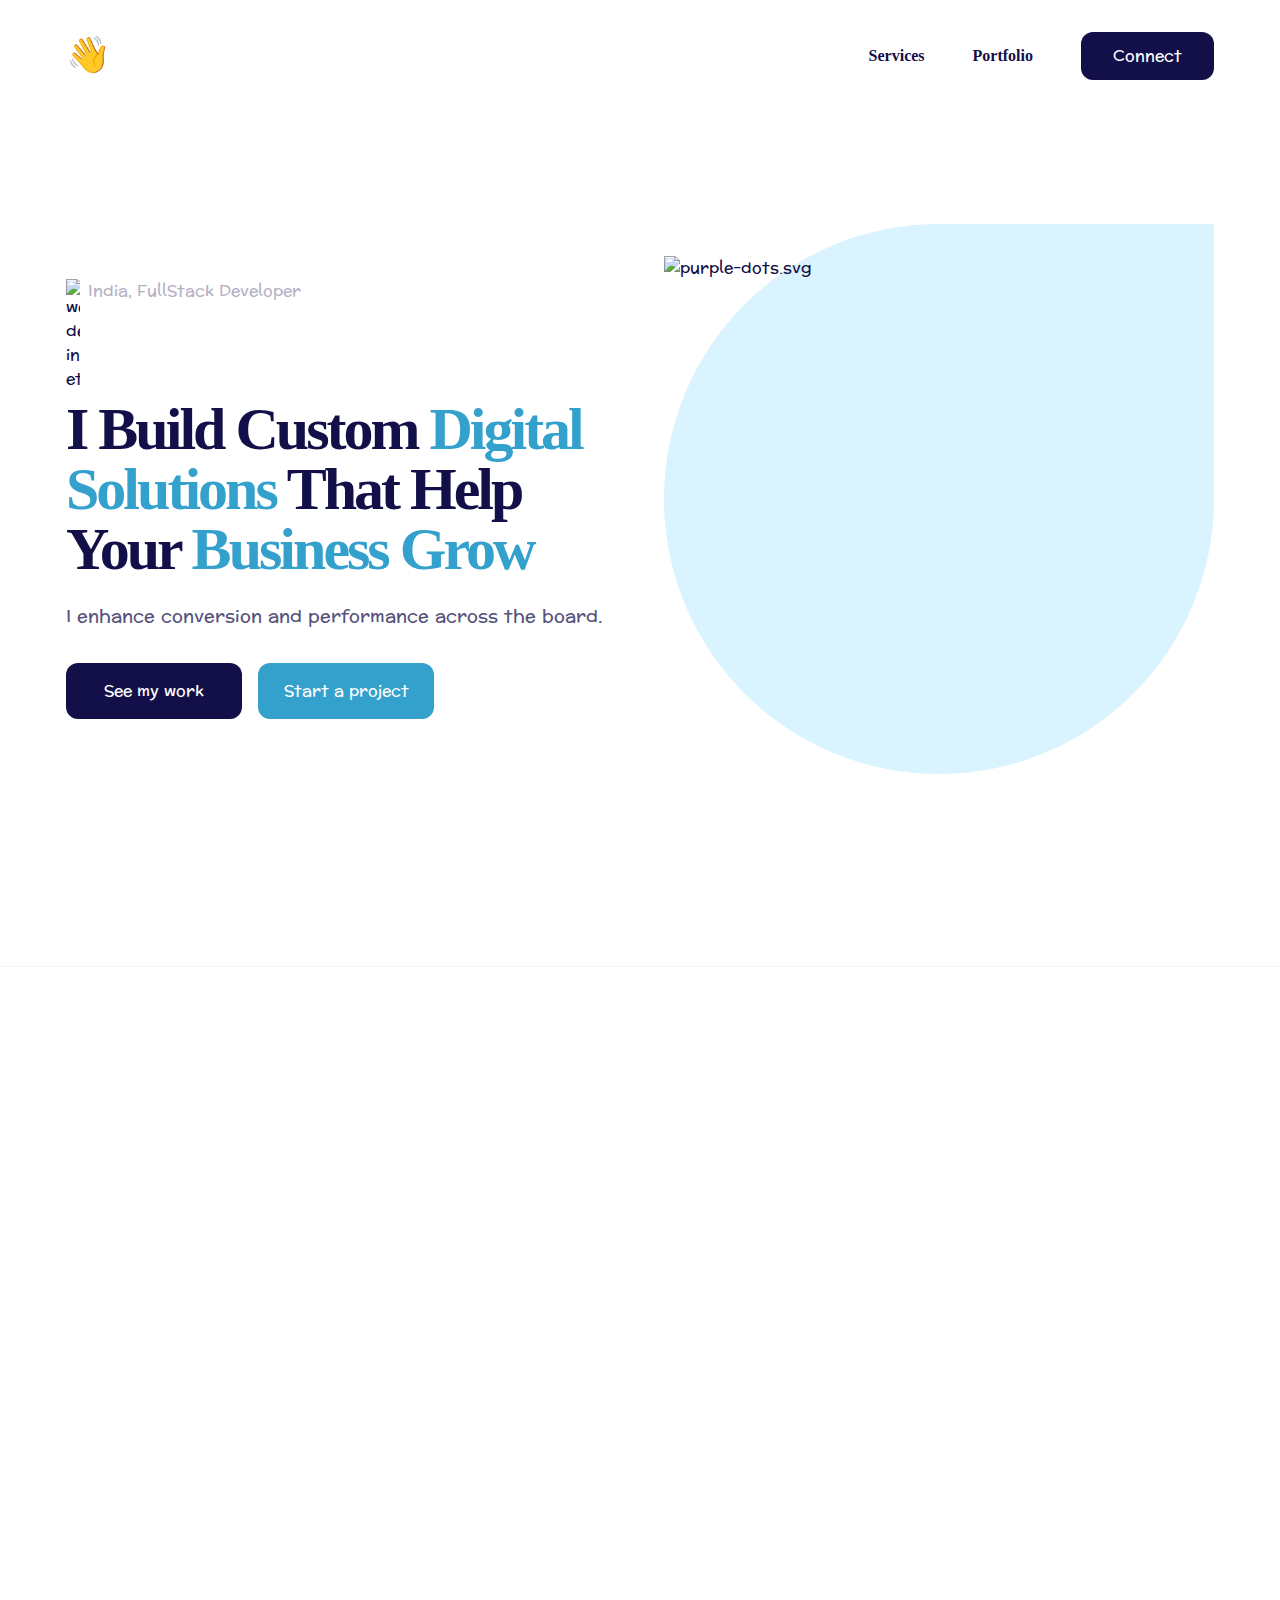
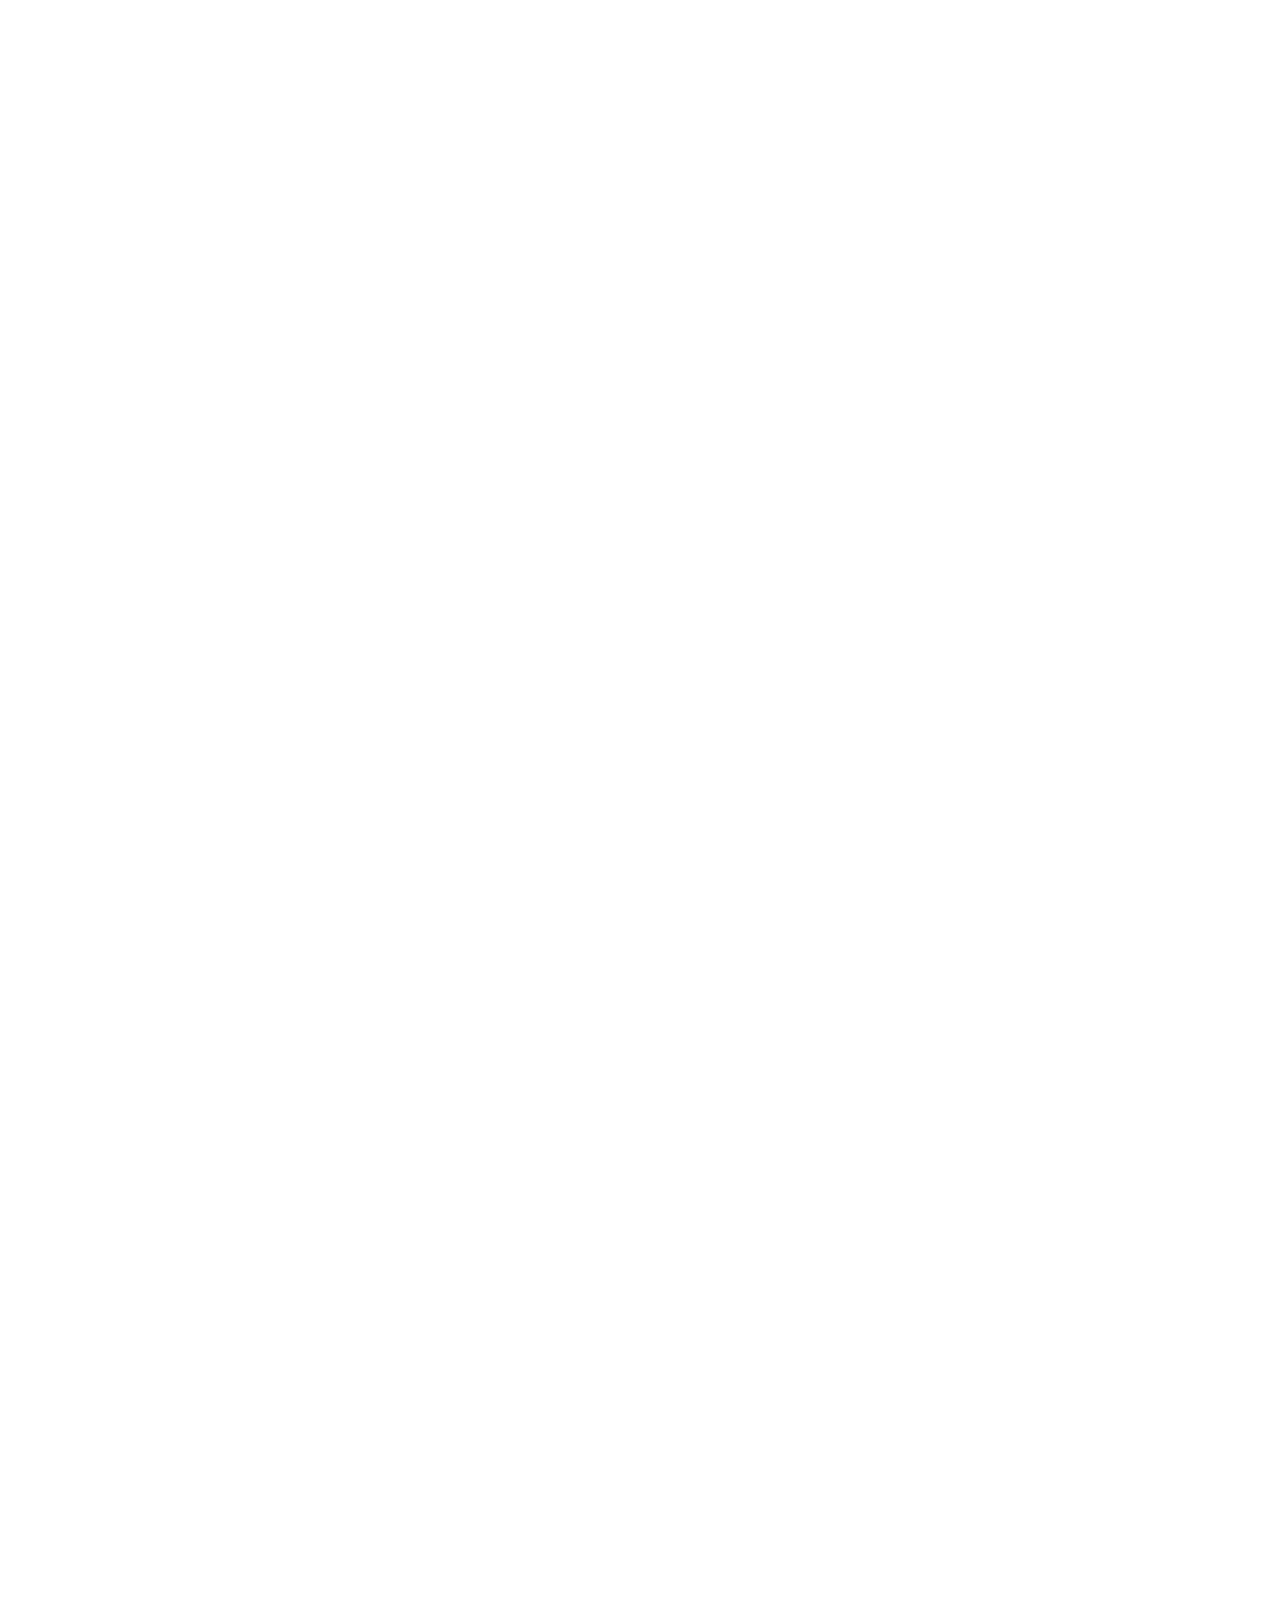
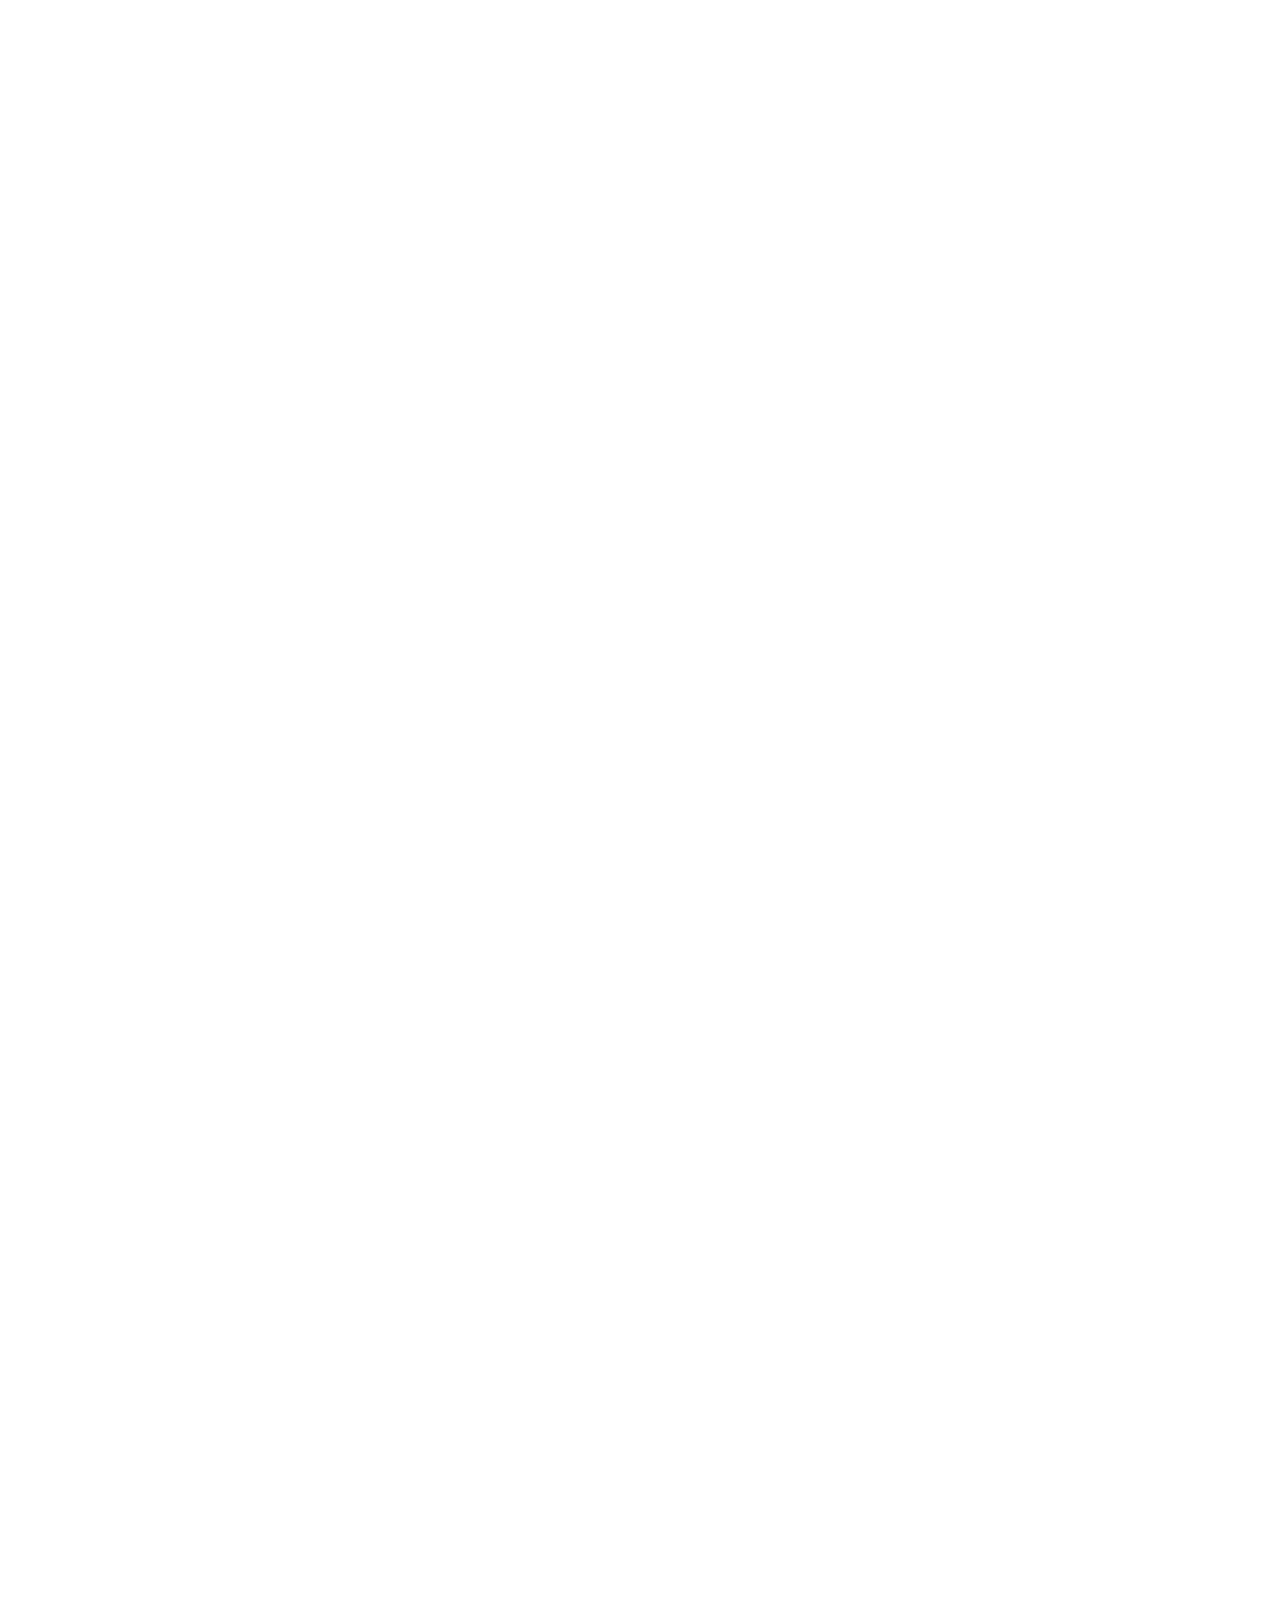
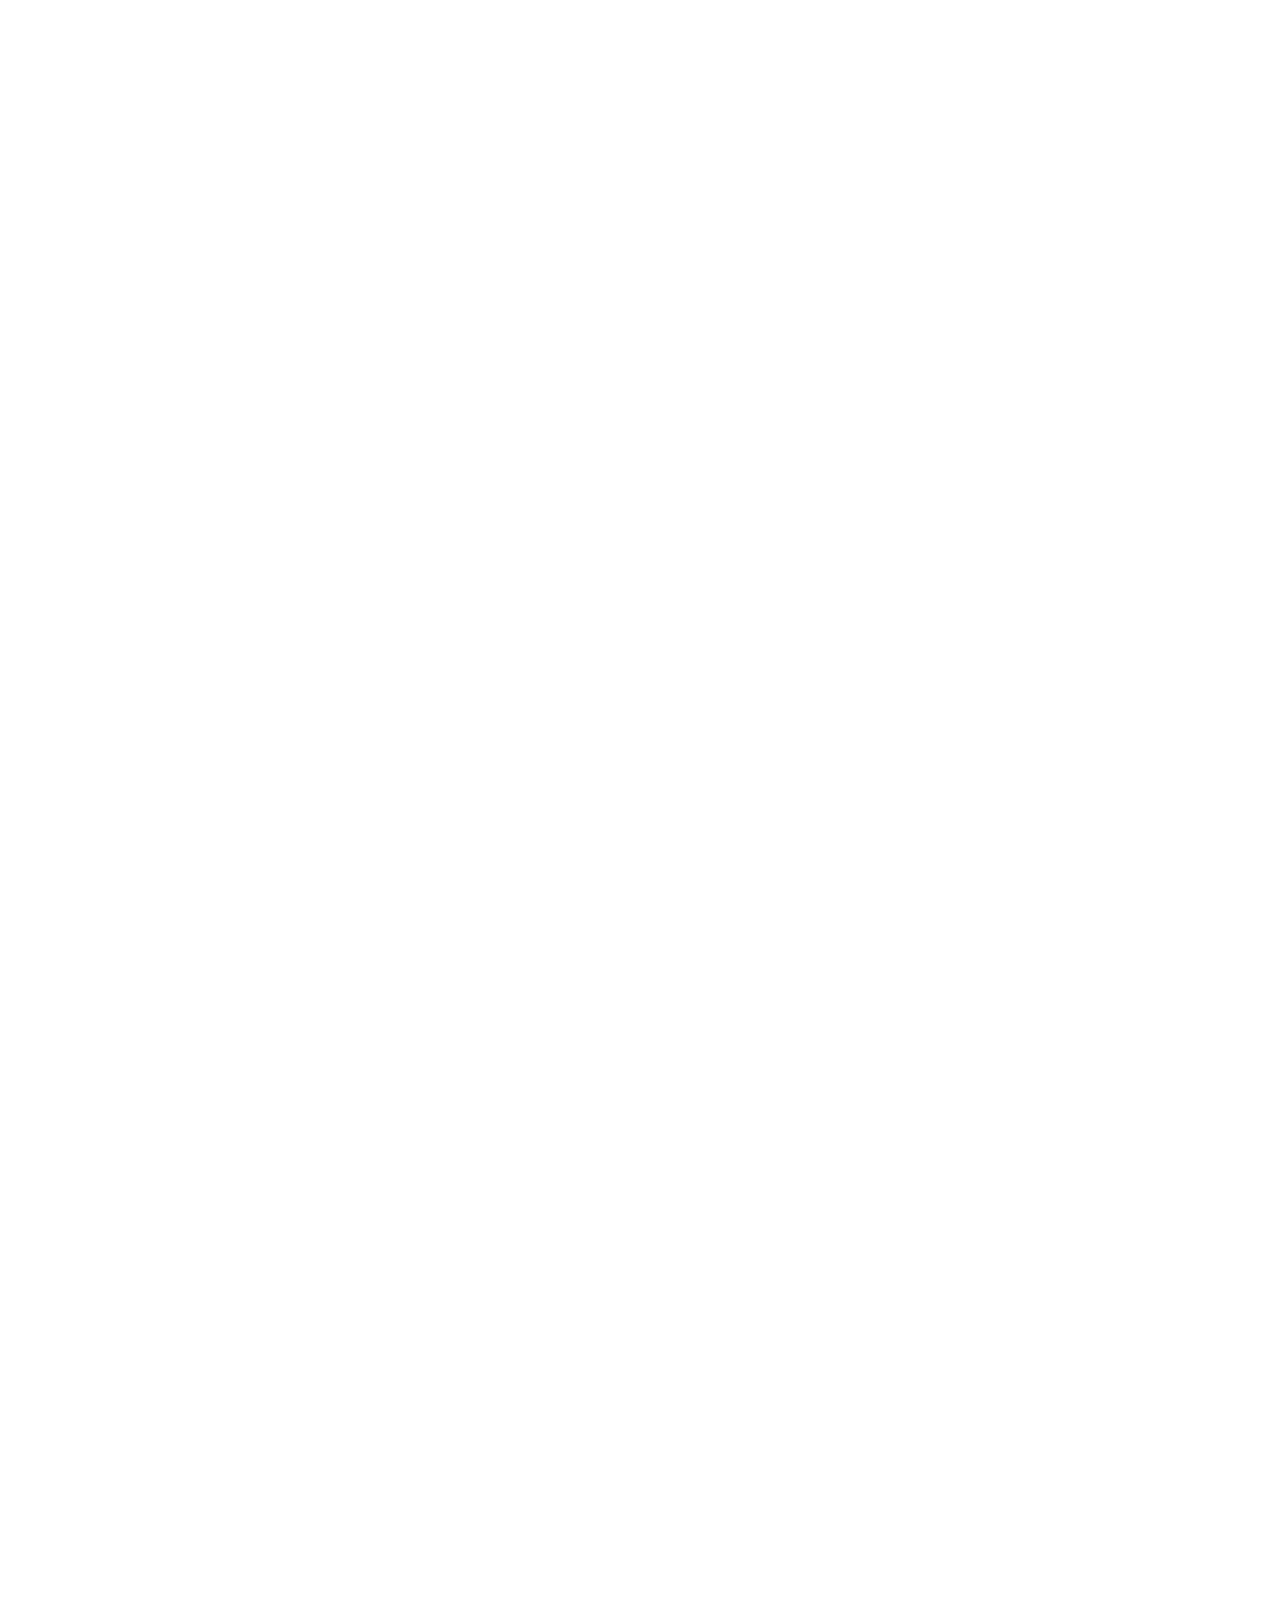
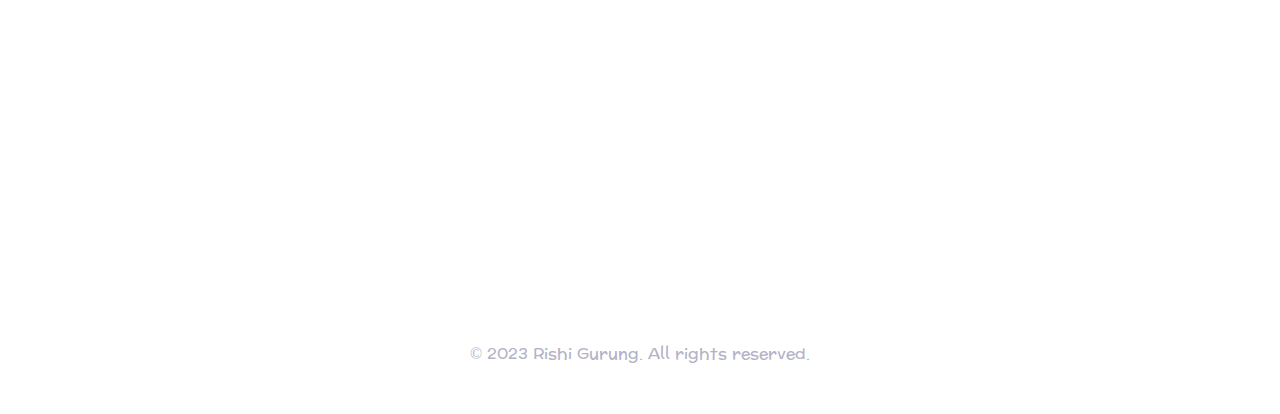
==== commit 5291e096: "Update index.html" ====
--- a/index.html
+++ b/index.html
@@ -1,570 +1,629 @@
-<!DOCTYPE html>
-<html lang="en">
+<!doctype html>
+<html lang="en" class="overflow-x-hidden max-w-full">
 
 <head>
     <meta charset="UTF-8">
-    <meta http-equiv="X-UA-Compatible" content="IE=edge">
-    <meta name="viewport" content="width=device-width, initial-scale=1.0">
-    <title>Rishi Gurung</title>
-    <link rel="icon" href="/static/me.jpg">
-
-    <link href="https://fonts.googleapis.com/icon?family=Material+Icons" rel="stylesheet">
-
-    <link rel="stylesheet" href="/static/index.css">
-
+    <meta name="viewport" content="width=device-width, initial-scale=1">
+
+    <title>Rishi Gurung | FullStack Developer</title>
+
+    <meta name="description" content="Toronto based web desginer building custom website solutions that help your business grow. My work is conversion-focused, brand-accurate, and user-friendly.">
+    <meta property="og:title" content="Toronto Web Designer | Michael Mannucci Web Design">
+    <meta property="og:site_name" content="Michael Mannucci Web Design" />
+    <meta property="og:description" content="Toronto based web desginer building custom website solutions that help your business grow. My work is conversion-focused, brand-accurate, and user-friendly.">
+    <meta property="og:image" content="/assets/site/open-graph.png">
+    <meta property="og:image:alt" content="">
+    <meta property="og:locale" content="en_CA">
+    <meta property="og:type" content="website">
+
+    <meta name="theme-color" content="#34a1cd">
+
+
+    <link href='https://fonts.googleapis.com/css?family=Preahvihear' rel='stylesheet'>
+    <link rel="icon" href="https://github.com/rishi-gurung/rishi-gurung.github.io/blob/main/static/me.jpg?raw=true">
+
+    <link rel="stylesheet" href="css.css">
 </head>
 
-<body>
-
-    <Button id="myBtn" onclick="topFunction()" class="material-icons">arrow_upward</Button>
-
-    <div class="head" id="one">
-        <div style="height: 40px;"></div>
-        <div class="row-e">
-            <div>
-                <div style="height: 40px;"></div>
-                <img src="/static/me.jpg" class="pic" alt="">
-            </div>
-            <div>
-                <h2>Hi There,<br> I'm Rishi <span>Gurung</span></h2>
-                <p data-sr-id="0" style="visibility: visible; opacity: 1; transform: matrix3d(1, 0, 0, 0, 0, 1, 0, 0, 0, 0, 1, 0, 0, 0, 0, 1); transition: all 0.2s linear 0s, opacity 1s cubic-bezier(0.5, 0, 0, 1) 0.2s, transform 1s cubic-bezier(0.5, 0, 0, 1) 0.2s;">
-                    i am into
-                    <span class="typing-text"></span>
-                    <span id="typed-cursor" style="animation-iteration-count: 0;"></span></p>
-            </div>
-        </div>
-        <div class="row-e">
-            <div></div>
-            <div></div>
-            <div style="display: flex;">
-                <div style="width: 120px;"></div>
-                <a href="https://github.com/rishi-gurung" target="_blank">
-                    <img style="height: 40px;width:40px;" src="https://cdn-icons-png.flaticon.com/512/3291/3291695.png" alt="github">
-                </a>
-                <div style="width: 12px;"></div>
-                <a href="https://t.me/rishigur" target="_blank">
-                    <img style="height: 40px;width:40px;" src="https://cdn-icons-png.flaticon.com/512/2504/2504941.png" alt="telegram">
-                </a>
-                <div style="width: 12px;"></div>
-                <a href="https://instagram.com/_rishigur_" target="_blank">
-                    <img style="height: 40px;width:40px;" src="https://cdn-icons-png.flaticon.com/512/1409/1409946.png" alt="insta">
-                </a>
-                <div style="width: 12px;"></div>
-                <a href="https://twitter.com/_rishigur_" target="_blank">
-                    <img style="height: 40px;width:40px;" src="https://cdn-icons-png.flaticon.com/512/2504/2504947.png" alt="twitter">
-                </a>
-                <div style="width: 12px;"></div>
-                <a href="mailto: risgur00@gmail.com" target="_blank">
-                    <img style="height: 40px;width:40px;" src="https://cdn-icons-png.flaticon.com/512/732/732200.png" alt="mail">
-                </a>
-            </div>
-            <div></div>
-        </div>
-        <div style="height: 40px;"></div>
-        <div class="row-e">
-            <div></div>
-            <div class="b-r">
-                <Button onclick="smoothScroll(document.getElementById('two'))" class="w" style="color: rgb(249, 86, 27);background-color:white;">About Me</Button>
-            </div>
+<body class="text-grey-900 overflow-x-hidden max-w-full">
+    <div>
+        <div class="py-8 hidden lg:block" data-aos="fade-down">
+            <div class="container flex justify-between items-center">
+                <a href="/" class="flex-grow text-4xl">👋</a>
+                <div class="flex gap-12 font-bold items-center">
+                    <a href="/#services" class="link">Services</a>
+                    <a href="/#portfolio" class="link">Portfolio</a>
+                    <a href="/#connect" class="button py-3 px-8 bg-grey-900">Connect</a>
+                </div>
+            </div>
+        </div>
+        <div x-data="{ open : false }" x-data="{ animation: '' }" x-init="
+    animation = lottie.loadAnimation({
+        container: btn,
+        renderer: 'svg',
+        loop: false,
+        autoplay: false,
+        path: '/assets/site/burger-menu.json'
+    })">
+            <div class="py-10 absolute top-0 w-full lg:hidden z-50 transition-colors">
+                <div class="container flex justify-between items-center">
+
+                    <a href="/" class="flex-grow text-4xl">👋</a>
+
+
+                    <div class="w-full h-full flex justify-end items-center">
+                        <div class="w-10 h-10 cursor-pointer relative stroke-primary">
+                            <div id="btn" class="w-10 h-10 cursor-pointer relative fill-current text-brandGreen-main" @click="
+                            open = !open, 
+                            open ? (animation.setDirection(1), animation.setSpeed(1.5), animation.play()) : (animation.setDirection(-1), animation.setSpeed(2), animation.play())
+                        "></div>
+                        </div>
+                    </div>
+                </div>
+            </div>
+
+
+            <div class="absolute inset-0 z-20 bg-blue-300 overflow-scroll" x-show="open" x-cloak x-transition.opacity.duration.500ms>
+                <div class="h-28 bg-blue-300 fixed z-40 w-full"></div>
+                <nav class="mt-28 pb-12 container grid grid-cols-1 divide-y divide-purple-500 divide-opacity-50">
+
+                    <a href="/#services" class="block font-semibold text-3xl py-8" @click="open = !open, open ? (animation.setDirection(1), animation.setSpeed(1.5), animation.play()) : (animation.setDirection(-1), animation.setSpeed(2), animation.play())">Services</a>
+
+                    <a href="/#portfolio" class="block font-semibold text-3xl py-8" @click="open = !open, open ? (animation.setDirection(1), animation.setSpeed(1.5), animation.play()) : (animation.setDirection(-1), animation.setSpeed(2), animation.play())">Portfolio</a>
+
+                    <a href="/#connect" class="block font-semibold text-3xl py-8" @click="open = !open, open ? (animation.setDirection(1), animation.setSpeed(1.5), animation.play()) : (animation.setDirection(-1), animation.setSpeed(2), animation.play())">Connect</a>
+
+                </nav>
+            </div>
+        </div>
+        <div id="mobile-menu" class="absolute inset-0 z-20 bg-blue-300 overflow-scroll hidden">
+            <div class="h-28 bg-blue-300 fixed z-40 w-full"></div>
+            <nav class="mt-28 pb-12 container grid grid-cols-1 divide-y divide-purple-500 divide-opacity-50">
+
+                <a href="/#services" class="block font-semibold text-3xl py-8">Services</a>
+
+                <a href="/#portfolio" class="block font-semibold text-3xl py-8">Portfolio</a>
+
+                <a href="/#connect" class="block font-semibold text-3xl py-8">Connect</a>
+
+            </nav>
+        </div>
+        <header>
+            <div class="container grid lg:grid-cols-2 gap-12 items-center pt-36 lg:pt-28 pb-24 lg:pb-48">
+                <div>
+                    <div class="flex mb-2" data-aos="fade-up">
+                        <img src="https://d33wubrfki0l68.cloudfront.net/6e15034b71981e7553ddb6ba5acdf9b64c152af1/2e27b/assets/site/location.svg" alt="web designers in etobicoke" class="w-3.5 mr-2" width="512" height="512">
+                        <h1 class="text-base text-grey-600">India, FullStack Developer</h1>
+                    </div>
+                    <h2 class="title mb-6" data-aos="fade-up" data-aos-once="true">I Build Custom <span class="text-blue-900">Digital Solutions</span> That Help Your <span class="text-blue-900">Business Grow</span></h2>
+                    <p data-aos="fade-up" data-aos-delay="200" data-aos-once="true">I enhance conversion and performance across the board.</p>
+                    <div class="flex gap-4 text-white mt-8" data-aos="fade-up" data-aos-delay="400" data-aos-offset="-200" data-aos-once="true">
+                        <a href="#portfolio" class="button w-44">See my work</a>
+                        <a href="mailto:contact@michaelmannucci.com?subject=Wanted to chat about..." class="button w-44 bg-blue-900 hover:shadow-blue-900/20">Start a project</a>
+                    </div>
+                </div>
+                <div class="relative">
+                    <script>
+                        window.addEventListener('load', function() {
+                            window.responsiveResizeObserver = new ResizeObserver((entries) => {
+                                entries.forEach(entry => {
+                                    const imgWidth = entry.target.getBoundingClientRect().width;
+                                    entry.target.parentNode.querySelectorAll('source').forEach((source) => {
+                                        source.sizes = Math.ceil(imgWidth / window.innerWidth * 100) + 'vw';
+                                    });
+                                });
+                            });
+
+                            document.querySelectorAll('[data-statamic-responsive-images]').forEach(responsiveImage => {
+                                responsiveResizeObserver.onload = null;
+                                responsiveResizeObserver.observe(responsiveImage);
+                            });
+                        });
+                    </script>
+
+                    <picture>
+
+                        <img class="hidden lg:block absolute top-8 left-0 z-10" data-aos="fade" data-aos-delay="800" data-aos-once="1" src="https://d33wubrfki0l68.cloudfront.net/42b55b52cc435b03f1437a0fa12f87f0fc01daf4/0f7ea/assets/site/purple-dots.svg" alt="purple-dots.svg"
+                            width="149" height="93">
+                    </picture>
+
+                    <div class="w-full pb-[100%] h-0 bg-blue-500 lg:rounded-tr-none overflow-hidden relative rounded-full" data-aos="fade-left" data-aos-delay="400" data-aos-once="true">
+                        <picture>
+
+                            <img width="747" height="613" class="absolute h-full inset-0 object-cover" src="https://thumbsnap.com/i/8J5Hv2hD.jpg" alt="michael.png" width="747" height="613" data-statamic-responsive-images>
+                        </picture>
+
+                    </div>
+                </div>
+            </div>
+        </header>
+
+        <div class="w-full bg-purple-300 h-px mb-8 sm:mb-28"></div>
+
+        <div id="services" class="container py-16">
+            <h2 class="title text-center mb-12" data-aos="fade-up">My Services</h2>
+
+            <div class="grid sm:grid-cols-2 gap-8">
+
+
+                <div data-aos="fade-up">
+                    <div class="p-8 sm:p-12 rounded-2xl shadow-3xl shadow-grey-500/40 sm:shadow-none sm:hover:shadow-3xl transition-shadow duration-500">
+                        <div class="flex flex-col sm:flex-row items-start sm:items-center gap-4 sm:gap-6 mb-4">
+                            <div class="bg-blue-500 p-4 rounded-2xl">
+                                <picture>
+
+                                    <img class="w-8" src="https://d33wubrfki0l68.cloudfront.net/5cb8d43b8b1aa9f101e03eb8ee60256b5b692011/77ecf/assets/site/dev.svg" alt="dev.svg" width="48" height="48">
+                                </picture>
+                            </div>
+                            <h3 class="text-2xl font-bold">Web Design & Development</h3>
+                        </div>
+                        <p><b>I don't just create visually appealing websites.</b> My expertise lies in crafting websites that go beyond mere aesthetics. I specialize in constructing websites that not only captivate visually, but also prioritize driving
+                            conversions, maintaining brand integrity, and ensuring a seamless user experience.</p>
+                    </div>
+                </div>
+
+
+                <div data-aos="fade-up">
+                    <div class="p-8 sm:p-12 rounded-2xl shadow-3xl shadow-grey-500/40 sm:shadow-none sm:hover:shadow-3xl transition-shadow duration-500">
+                        <div class="flex flex-col sm:flex-row items-start sm:items-center gap-4 sm:gap-6 mb-4">
+                            <div class="bg-yellow-300 p-4 rounded-2xl">
+                                <picture>
+
+                                    <img class="w-8" src="https://d33wubrfki0l68.cloudfront.net/0de1524cc6e6e00d74033964afe06f6abbf535b9/8eebf/assets/site/seo.svg" alt="seo.svg" width="59.5" height="59.5">
+                                </picture>
+                            </div>
+                            <h3 class="text-2xl font-bold">SEO</h3>
+                        </div>
+                        <p><b>Attracting a larger audience is paramount.</b> Even with a website that excels at converting visitors into customers, its effectiveness is limited if it lacks traffic. Securing a prominent position on Google's search rankings
+                            is crucial for attracting new clients and driving them to your virtual doorstep.</p>
+                    </div>
+                </div>
+
+                <div data-aos="fade-up">
+                    <div class="p-8 sm:p-12 rounded-2xl shadow-3xl shadow-grey-500/40 sm:shadow-none sm:hover:shadow-3xl transition-shadow duration-500">
+                        <div class="flex flex-col sm:flex-row items-start sm:items-center gap-4 sm:gap-6 mb-4">
+                            <div class="bg-red-300 p-4 rounded-2xl">
+                                <picture>
+
+                                    <img style="mix-blend-mode: multiply;" class="w-8" src="[data-uri]"
+                                        alt="branding.svg" width="50" height="48">
+                                </picture>
+                            </div>
+                            <h3 class="text-2xl font-bold">Mobile app Development</h3>
+                        </div>
+                        <p><b>I don't just create.</b> I specialize in building high-performing, aesthetically pleasing apps that are focused on driving conversions, maintaining brand consistency, and providing an intuitive user experience.</p>
+                    </div>
+                </div>
+
+
+                <div data-aos="fade-up">
+                    <div class="p-8 sm:p-12 rounded-2xl shadow-3xl shadow-grey-500/40 sm:shadow-none sm:hover:shadow-3xl transition-shadow duration-500">
+                        <div class="flex flex-col sm:flex-row items-start sm:items-center gap-4 sm:gap-6 mb-4">
+                            <div class="bg-purple-300 p-4 rounded-2xl" style="background-color: rgba(255, 229, 200, 0.683);">
+                                <picture>
+
+                                    <img style="mix-blend-mode: multiply;" class="w-8" src="[data-uri]"
+                                        alt="photo.svg" width="48" height="48">
+                                </picture>
+                            </div>
+                            <h3 class="text-2xl font-bold">Web redesign</h3>
+                        </div>
+                        <p><b>When it comes to website redesigning,</b> I excel at transforming outdated and underperforming websites into modern, visually appealing platforms. My focus is not just on giving the website a fresh look, but also on optimizing
+                            its performance, enhancing user experience, and aligning it with your brand identity.</p>
+                    </div>
+                </div>
+
+                <div data-aos="fade-up">
+                    <div class="p-8 sm:p-12 rounded-2xl shadow-3xl shadow-grey-500/40 sm:shadow-none sm:hover:shadow-3xl transition-shadow duration-500">
+                        <div class="flex flex-col sm:flex-row items-start sm:items-center gap-4 sm:gap-6 mb-4">
+                            <div class="bg-purple-300 p-4 rounded-2xl" style="background-color: rgba(255, 229, 200, 0.683);">
+                                <picture>
+
+                                    <img style="mix-blend-mode: multiply;" class="w-8" src="[data-uri]"
+                                        alt="photo.svg" width="48" height="48">
+                                </picture>
+                            </div>
+                            <h3 class="text-2xl font-bold">Digital marketing</h3>
+                        </div>
+                        <p><b> In the realm of digital marketing,</b> I specialize in website redesign for digital marketing, transforming outdated sites into visually stunning platforms. I focus on optimizing performance, enhancing user experience, and
+                            aligning with brand identity to drive success.</p>
+                    </div>
+                </div>
+
+                <div data-aos="fade-up">
+                    <div class="p-8 sm:p-12 rounded-2xl shadow-3xl shadow-grey-500/40 sm:shadow-none sm:hover:shadow-3xl transition-shadow duration-500">
+                        <div class="flex flex-col sm:flex-row items-start sm:items-center gap-4 sm:gap-6 mb-4">
+                            <div class="bg-purple-300 p-4 rounded-2xl">
+                                <picture>
+
+                                    <img class="w-8" src="https://d33wubrfki0l68.cloudfront.net/fc1f13a6bd0db94af77699d93cf6c1a2e6b42a69/00a1e/assets/site/photo.svg" alt="photo.svg" width="48" height="48">
+                                </picture>
+                            </div>
+                            <h3 class="text-2xl font-bold">Photo & Video</h3>
+                        </div>
+                        <p><b>Show, don't tell.</b> Photos and videos are effective at telling the story of who you are and what you do, establishing trust, and building relationships with potential customers.</p>
+                    </div>
+                </div>
+
+                <div data-aos="fade-up">
+                    <div class="p-8 sm:p-12 rounded-2xl shadow-3xl shadow-grey-500/40 sm:shadow-none sm:hover:shadow-3xl transition-shadow duration-500">
+                        <div class="flex flex-col sm:flex-row items-start sm:items-center gap-4 sm:gap-6 mb-4">
+                            <div class="bg-red-300 p-4 rounded-2xl">
+                                <picture>
+                                    <img class="w-8" src="https://d33wubrfki0l68.cloudfront.net/7d53e157b675f7fa9bc5b7ba168893353dbcf633/03f20/assets/site/branding.svg" alt="branding.svg" width="50" height="48">
+                                </picture>
+                            </div>
+                            <h3 class="text-2xl font-bold">Graphic & Branding</h3>
+                        </div>
+                        <p><b>Catch the eye.</b> In addition to web services, I can produce branding and marketing resources for both print and digital applications.</p>
+                    </div>
+                </div>
+
+            </div>
+        </div>
+
+        <div id="portfolio" class="pt-24 pb-16 relative">
+            <div class="bg-red-300 rounded-l-[3.5rem] absolute top-0 right-0 w-[70%] py-56" style="background-color: rgba(188, 239, 255, 0.655);" data-aos="fade-left"></div>
+            <div class="container relative z-50">
+                <div data-aos="fade-up">
+                    <h3 class="font-bold uppercase tracking-widest text-grey-600">Portfolio</h3>
+                    <h2 class="title">Recent Work</h2>
+                </div>
+                <div class="grid sm:grid-cols-3 gap-8 mt-24" data-aos="fade-up">
+
+                    <a href="https://proevents.in/" target="_blank" class="relative">
+                        <picture>
+
+                            <img alt="Flint Learning Solutions etobicoke web design" width="726" height="726" class="rounded-3xl" src="https://thumbsnap.com/i/ExfSfX43.png" width="720" height="720" data-statamic-responsive-images>
+                        </picture>
+
+                        <div class="absolute inset-0 flex justify-center items-center overflow-hidden rounded-3xl opacity-0 hover:opacity-100 duration-500 group">
+                            <div class="absolute inset-0 bg-grey-700 opacity-80"></div>
+                            <div class="z-10 flex flex-col justify-center items-center translate-y-4 group-hover:translate-y-0 transition-transform duration-700">
+                                <picture>
+
+                                    <img alt="open car sales website" class="w-5 mb-1" src="https://d33wubrfki0l68.cloudfront.net/621fc099b299fce91c2b699d7f08a6e620e38917/d6b3b/assets/site/open.svg" width="448" height="512">
+                                </picture>
+
+                                <p class="text-white">proevents.in</p>
+                            </div>
+                        </div>
+                    </a>
+
+                    <a href="https://realene.com/" target="_blank" class="relative">
+                        <picture>
+                            <img alt="Canada 1 Car Sales etobicoke website design" width="726" height="726" class="rounded-3xl" src="https://thumbsnap.com/i/GAJT2aF4.png" width="726" height="726" data-statamic-responsive-images>
+                        </picture>
+
+                        <div class="absolute inset-0 flex justify-center items-center overflow-hidden rounded-3xl opacity-0 hover:opacity-100 duration-500 group">
+                            <div class="absolute inset-0 bg-grey-700 opacity-80"></div>
+                            <div class="z-10 flex flex-col justify-center items-center translate-y-4 group-hover:translate-y-0 transition-transform duration-700">
+                                <picture>
+
+                                    <img alt="open car sales website" class="w-5 mb-1" src="https://d33wubrfki0l68.cloudfront.net/621fc099b299fce91c2b699d7f08a6e620e38917/d6b3b/assets/site/open.svg" width="448" height="512">
+                                </picture>
+
+                                <p class="text-white">realene.com</p>
+                            </div>
+                        </div>
+                    </a>
+
+                    <a href="https://narayanevents.com/" target="_blank" class="relative">
+                        <picture>
+
+                            <img alt="Lather and Steel web design" width="726" height="726" class="rounded-3xl" src="https://thumbsnap.com/i/fCvGqi4s.png" width="726" height="726" data-statamic-responsive-images>
+                        </picture>
+
+                        <div class="absolute inset-0 flex justify-center items-center overflow-hidden rounded-3xl opacity-0 hover:opacity-100 duration-500 group">
+                            <div class="absolute inset-0 bg-grey-700 opacity-80"></div>
+                            <div class="z-10 flex flex-col justify-center items-center translate-y-4 group-hover:translate-y-0 transition-transform duration-700">
+                                <picture>
+
+                                    <img alt="open car sales website" class="w-5 mb-1" src="https://d33wubrfki0l68.cloudfront.net/621fc099b299fce91c2b699d7f08a6e620e38917/d6b3b/assets/site/open.svg" width="448" height="512">
+                                </picture>
+
+                                <p class="text-white">narayanevents.com</p>
+                            </div>
+                        </div>
+                    </a>
+
+                    <a href="https://www.rajashreeeventsgoa.com/" target="_blank" class="relative">
+                        <picture>
+
+                            <img alt="Every Square Inch web design" width="726" height="726" class="rounded-3xl" src="https://thumbsnap.com/i/TDG7U4pV.png" width="720" height="720" data-statamic-responsive-images>
+                        </picture>
+
+                        <div class="absolute inset-0 flex justify-center items-center overflow-hidden rounded-3xl opacity-0 hover:opacity-100 duration-500 group">
+                            <div class="absolute inset-0 bg-grey-700 opacity-80"></div>
+                            <div class="z-10 flex flex-col justify-center items-center translate-y-4 group-hover:translate-y-0 transition-transform duration-700">
+                                <picture>
+
+                                    <img alt="open car sales website" class="w-5 mb-1" src="https://d33wubrfki0l68.cloudfront.net/621fc099b299fce91c2b699d7f08a6e620e38917/d6b3b/assets/site/open.svg" width="448" height="512">
+                                </picture>
+
+                                <p class="text-white">rajashreeeventsgoa.com</p>
+                            </div>
+                        </div>
+                    </a>
+
+                    <a href="https://play.google.com/store/apps/details?id=com.syst.tuitionapp2&pcampaignid=web_share" target="_blank" class="relative">
+                        <picture>
+                            <img alt="Westminster Chapel church website" width="726" height="726" class="rounded-3xl" src="https://thumbsnap.com/i/CpuRWtoK.png" width="720" height="720" data-statamic-responsive-images>
+                        </picture>
+
+                        <div class="absolute inset-0 flex justify-center items-center overflow-hidden rounded-3xl opacity-0 hover:opacity-100 duration-500 group">
+                            <div class="absolute inset-0 bg-grey-700 opacity-80"></div>
+                            <div class="z-10 flex flex-col justify-center items-center translate-y-4 group-hover:translate-y-0 transition-transform duration-700">
+                                <picture>
+
+                                    <img alt="open car sales website" class="w-5 mb-1" src="https://d33wubrfki0l68.cloudfront.net/621fc099b299fce91c2b699d7f08a6e620e38917/d6b3b/assets/site/open.svg" width="448" height="512">
+                                </picture>
+
+                                <p class="text-white">PlayStore</p>
+                            </div>
+                        </div>
+                    </a>
+
+                    <a href="https://play.google.com/store/apps/details?id=com.pressfit&pcampaignid=web_share" target="_blank" class="relative">
+                        <picture>
+                            <img alt="Better Way Property Maintenance website design" width="726" height="726" class="rounded-3xl" src="https://thumbsnap.com/i/NPTJPJfk.png" width="720" height="720" data-statamic-responsive-images>
+                        </picture>
+
+                        <div class="absolute inset-0 flex justify-center items-center overflow-hidden rounded-3xl opacity-0 hover:opacity-100 duration-500 group">
+                            <div class="absolute inset-0 bg-grey-700 opacity-80"></div>
+                            <div class="z-10 flex flex-col justify-center items-center translate-y-4 group-hover:translate-y-0 transition-transform duration-700">
+                                <picture>
+
+                                    <img alt="open car sales website" class="w-5 mb-1" src="https://d33wubrfki0l68.cloudfront.net/621fc099b299fce91c2b699d7f08a6e620e38917/d6b3b/assets/site/open.svg" width="448" height="512">
+                                </picture>
+
+                                <p class="text-white">PlayStore</p>
+                            </div>
+                        </div>
+                    </a>
+
+                    <a href="https://play.google.com/store/apps/details?id=com.me.gsmkart.gsm_kart&pcampaignid=web_share" target="_blank" class="relative">
+                        <picture>
+                            <img alt="Oh Snap Photo Booth web design" width="726" height="726" class="rounded-3xl" src="https://thumbsnap.com/i/qrvVC56b.png" width="720" height="720" data-statamic-responsive-images>
+                        </picture>
+
+                        <div class="absolute inset-0 flex justify-center items-center overflow-hidden rounded-3xl opacity-0 hover:opacity-100 duration-500 group">
+                            <div class="absolute inset-0 bg-grey-700 opacity-80"></div>
+                            <div class="z-10 flex flex-col justify-center items-center translate-y-4 group-hover:translate-y-0 transition-transform duration-700">
+                                <picture>
+
+                                    <img alt="open car sales website" class="w-5 mb-1" src="https://d33wubrfki0l68.cloudfront.net/621fc099b299fce91c2b699d7f08a6e620e38917/d6b3b/assets/site/open.svg" width="448" height="512">
+                                </picture>
+
+                                <p class="text-white">PlayStore</p>
+                            </div>
+                        </div>
+                    </a>
+
+                    <a href="https://play.google.com/store/apps/details?id=com.chowdeck.com&pcampaignid=web_share" target="_blank" class="relative">
+                        <picture>
+                            <img alt="Westminster Chapel church website" width="726" height="726" class="rounded-3xl" src="https://thumbsnap.com/i/WCPaZUEJ.png" width="720" height="720" data-statamic-responsive-images>
+                        </picture>
+
+                        <div class="absolute inset-0 flex justify-center items-center overflow-hidden rounded-3xl opacity-0 hover:opacity-100 duration-500 group">
+                            <div class="absolute inset-0 bg-grey-700 opacity-80"></div>
+                            <div class="z-10 flex flex-col justify-center items-center translate-y-4 group-hover:translate-y-0 transition-transform duration-700">
+                                <picture>
+
+                                    <img alt="open car sales website" class="w-5 mb-1" src="https://d33wubrfki0l68.cloudfront.net/621fc099b299fce91c2b699d7f08a6e620e38917/d6b3b/assets/site/open.svg" width="448" height="512">
+                                </picture>
+
+                                <p class="text-white">PLayStore</p>
+                            </div>
+                        </div>
+                    </a>
+
+                    <a href="https://play.google.com/store/apps/details?id=play.hearts.industries.heartinztechnetstore&pcampaignid=web_share" target="_blank" class="relative">
+                        <picture>
+                            <img alt="Better Way Property Maintenance website design" width="726" height="726" class="rounded-3xl" src="https://thumbsnap.com/i/WarBfxH6.png" width="720" height="720" data-statamic-responsive-images>
+                        </picture>
+
+                        <div class="absolute inset-0 flex justify-center items-center overflow-hidden rounded-3xl opacity-0 hover:opacity-100 duration-500 group">
+                            <div class="absolute inset-0 bg-grey-700 opacity-80"></div>
+                            <div class="z-10 flex flex-col justify-center items-center translate-y-4 group-hover:translate-y-0 transition-transform duration-700">
+                                <picture>
+
+                                    <img alt="open car sales website" class="w-5 mb-1" src="https://d33wubrfki0l68.cloudfront.net/621fc099b299fce91c2b699d7f08a6e620e38917/d6b3b/assets/site/open.svg" width="448" height="512">
+                                </picture>
+
+                                <p class="text-white">PlayStore</p>
+                            </div>
+                        </div>
+                    </a>
+
+                    <a href="https://play.google.com/store/apps/details?id=com.hotelbooking.androidapp" target="_blank" class="relative">
+                        <picture>
+                            <img alt="Oh Snap Photo Booth web design" width="726" height="726" class="rounded-3xl" src="https://thumbsnap.com/i/7gS8Dyab.png" width="720" height="720" data-statamic-responsive-images>
+                        </picture>
+
+                        <div class="absolute inset-0 flex justify-center items-center overflow-hidden rounded-3xl opacity-0 hover:opacity-100 duration-500 group">
+                            <div class="absolute inset-0 bg-grey-700 opacity-80"></div>
+                            <div class="z-10 flex flex-col justify-center items-center translate-y-4 group-hover:translate-y-0 transition-transform duration-700">
+                                <picture>
+
+                                    <img alt="open car sales website" class="w-5 mb-1" src="https://d33wubrfki0l68.cloudfront.net/621fc099b299fce91c2b699d7f08a6e620e38917/d6b3b/assets/site/open.svg" width="448" height="512">
+                                </picture>
+
+                                <p class="text-white">PlayStore</p>
+                            </div>
+                        </div>
+                    </a>
+
+                    <a href="https://play.google.com/store/apps/details?id=com.rider.hire_me&pcampaignid=web_share" target="_blank" class="relative">
+                        <picture>
+                            <img alt="Oh Snap Photo Booth web design" width="726" height="726" class="rounded-3xl" src="https://thumbsnap.com/i/MJZSJARN.png" width="720" height="720" data-statamic-responsive-images>
+                        </picture>
+
+                        <div class="absolute inset-0 flex justify-center items-center overflow-hidden rounded-3xl opacity-0 hover:opacity-100 duration-500 group">
+                            <div class="absolute inset-0 bg-grey-700 opacity-80"></div>
+                            <div class="z-10 flex flex-col justify-center items-center translate-y-4 group-hover:translate-y-0 transition-transform duration-700">
+                                <picture>
+
+                                    <img alt="open car sales website" class="w-5 mb-1" src="https://d33wubrfki0l68.cloudfront.net/621fc099b299fce91c2b699d7f08a6e620e38917/d6b3b/assets/site/open.svg" width="448" height="512">
+                                </picture>
+
+                                <p class="text-white">PlayStore</p>
+                            </div>
+                        </div>
+                    </a>
+
+                    <a href="https://play.google.com/store/apps/details?id=com.oneness.foundation.app&pcampaignid=web_share" target="_blank" class="relative">
+                        <picture>
+                            <img alt="Oh Snap Photo Booth web design" width="726" height="726" class="rounded-3xl" src="https://thumbsnap.com/i/Fyoe6i24.png" width="720" height="720" data-statamic-responsive-images>
+                        </picture>
+
+                        <div class="absolute inset-0 flex justify-center items-center overflow-hidden rounded-3xl opacity-0 hover:opacity-100 duration-500 group">
+                            <div class="absolute inset-0 bg-grey-700 opacity-80"></div>
+                            <div class="z-10 flex flex-col justify-center items-center translate-y-4 group-hover:translate-y-0 transition-transform duration-700">
+                                <picture>
+
+                                    <img alt="open car sales website" class="w-5 mb-1" src="https://d33wubrfki0l68.cloudfront.net/621fc099b299fce91c2b699d7f08a6e620e38917/d6b3b/assets/site/open.svg" width="448" height="512">
+                                </picture>
+
+                                <p class="text-white">PlayStore</p>
+                            </div>
+                        </div>
+                    </a>
+
+                    <div class="sqq rounded-3xl relative overflow-hidden pb-[100%]">
+                        <div class="z-50 absolute inset-0 flex flex-col justify-center text-center items-center">
+                            <p class="font-bold text-3xl mb-8 font-heading">Your website/App here</p>
+                            <a href="mailto:contact@michaelmannucci.com?subject=Wanted to chat about..." class="button px-6">Start a project</a>
+                        </div>
+                        <picture>
+                            <source type="image/webp" media="" srcset="[data-uri] 32w, https://d33wubrfki0l68.cloudfront.net/41398a35e6c418d5c3a6ca91f7ac0b49acaf1a6b/7ec6d/img/containers/assets/work/yourproject.png/d0fd71091c8ef6c437cb4d39a252646c.webp 800w"
+                                sizes="1px">
+
+                            <source media="" srcset="[data-uri] 32w, https://d33wubrfki0l68.cloudfront.net/9b46cd82853136a4d3e1e54f3d529a8d909c0ed1/5d956/img/containers/assets/work/yourproject.png/8f1f0dcf4130ef7652b9c9445d8dfc24.png 800w"
+                                sizes="1px">
+
+                            <img class="absolute inset-0" src="https://d33wubrfki0l68.cloudfront.net/3e764f8540663a208fda9569f022451d86014d04/647f0/assets/work/yourproject.png" alt="yourproject.png" width="800" height="800" data-statamic-responsive-images>
+                        </picture>
+
+                    </div>
+                </div>
+            </div>
+        </div>
+
+        <div class="container pt-24 pb-16">
+            <div class="flex flex-col sm:flex-row">
+                <div class="w-full sm:w-2/5" data-aos="fade-right">
+                    <h3 class="font-bold uppercase tracking-widest text-grey-600">Methodology</h3>
+                    <h2 class="title">My Process</h2>
+                </div>
+                <div class="w-full sm:w-3/5 flex flex-col gap-4">
+
+
+                    <div data-aos="fade-left">
+                        <div class="p-8 rounded-3xl shadow-3xl shadow-grey-500/40 sm:shadow-none sm:hover:shadow-3xl transition-shadow duration-500">
+                            <div class="flex items-center">
+                                <div class="w-2 h-2 rounded-full bg-blue-900 mr-2"></div>
+                                <p class="font-bold tracking-widest text-blue-900">Phase 1</p>
+                            </div>
+                            <h4 class="font-bold text-4xl mb-2">Discovery</h4>
+                            <p>This is the phase where I dive deep into your world and get to know you. Before I can properly design your high-performing website, I need to understand you, your pain-points, and your audience.</p>
+                        </div>
+                    </div>
+
+
+                    <div data-aos="fade-left">
+                        <div class="p-8 rounded-3xl shadow-3xl shadow-grey-500/40 sm:shadow-none sm:hover:shadow-3xl transition-shadow duration-500">
+                            <div class="flex items-center">
+                                <div class="w-2 h-2 rounded-full bg-yellow-900 mr-2"></div>
+                                <p class="font-bold tracking-widest text-yellow-900">Phase 2</p>
+                            </div>
+                            <h4 class="font-bold text-4xl mb-2">Design</h4>
+                            <p>I take what I’ve learned about you & craft a bespoke website that’s tailored to meet your unique needs, all while accurately representing your brand & keeping things aesthetically pleasing & useable for your audience.</p>
+                        </div>
+                    </div>
+
+
+                    <div data-aos="fade-left">
+                        <div class="p-8 rounded-3xl shadow-3xl shadow-grey-500/40 sm:shadow-none sm:hover:shadow-3xl transition-shadow duration-500" data-aos="fade-left">
+                            <div class="flex items-center">
+                                <div class="w-2 h-2 rounded-full bg-red-900 mr-2"></div>
+                                <p class="font-bold tracking-widest text-red-900">Phase 3</p>
+                            </div>
+                            <h4 class="font-bold text-4xl mb-2">Build</h4>
+                            <p>Once you’re happy with the designs, I will proceed to building them making sure everything is optimised to follow modern web practices, such as speed, security and reliability.</p>
+                        </div>
+                    </div>
+
+
+                    <div data-aos="fade-left">
+                        <div class="p-8 rounded-3xl shadow-3xl shadow-grey-500/40 sm:shadow-none sm:hover:shadow-3xl transition-shadow duration-500" data-aos="fade-left">
+                            <div class="flex items-center">
+                                <div class="w-2 h-2 rounded-full bg-purple-900 mr-2"></div>
+                                <p class="font-bold tracking-widest text-purple-900">Phase 4</p>
+                            </div>
+                            <h4 class="font-bold text-4xl mb-2">Launch</h4>
+                            <p>After I’ve completed the build and double checked everything alongside your approval, it’s time to launch your website. In this phase I will also provide some training videos on how you can add content to your website so you
+                                can do it yourself.</p>
+                        </div>
+                    </div>
+                </div>
+            </div>
+        </div>
+
+        <div id="connect" class="container" data-aos="fade-up">
+            <div class="bg-blue-300 rounded-3xl py-24 lg:pt-24 lg:pb-12 px-12">
+                <div class="text-center">
+                    <h3 class="font-bold uppercase tracking-widest text-grey-600 mb-4">Contact Me</h3>
+                    <h2 class="title text-4xl">Got a Project? Lets Talk!</h2>
+                    <div class="flex flex-col sm:flex-row justify-center items-center mt-12">
+                        <picture>
+
+                            <img class="w-12 mr-4" src="https://d33wubrfki0l68.cloudfront.net/08410ce2cf34f129b7fd89cada11458fb69836bb/584bd/assets/site/mail.svg" alt="mail.svg" width="48" height="48">
+                        </picture>
+
+                        <a href="mailto:rgfullstack001@gmail.com?subject=Wanted to chat about..." class="text-xl sm:text-3xl text-grey-600 font-bold tracking-tight hover:underline">rgfullstack001@gmail.com</a>
+                    </div>
+                </div>
+                <div class="hidden lg:flex justify-between items-center mt-24">
+                    <a href="/" class="flex-grow text-3xl">👋</a>
+                    <div class="flex gap-12 font-bold items-center">
+                        <a href="#services" class="link">Services</a>
+                        <a href="#portfolio" class="link">Portfolio</a>
+                    </div>
+                </div>
+            </div>
+        </div>
+        <div class="container py-12 text-center">
+            <p class="text-base text-grey-600">© 2023 Rishi Gurung. All rights reserved.</p>
         </div>
     </div>
-
-    <div style="height: 50px;background-color:white;" id="two"></div>
-
-    <div style="background-color: white;">
-        <div class="row-e">
-            <div style="display: flex;">
-                <i class="material-icons" style="font-size: 60px;">person</i>
-                <div style="width: 10px;"></div>
-                <div style="font-size: 50px;font-weight:600;">About</div>
-                <div style="width: 10px;"></div>
-                <div style="font-size: 50px;font-weight:600;color:rgb(219, 28, 28);">Me</div>
-            </div>
-        </div>
-
-        <div style="height: 80px;background-color:white;"></div>
-
-        <div class="row-e" style="background-color: white;border-bottom-left-radius: 26px;border-bottom-right-radius: 26px;">
-            <div style="display: flex;">
-                <img class="profile" src="/static/rishi.jpg" alt="">
-                <div style="width: 180px;"></div>
-                <div>
-                    <div style="font-size:22px;font-weight:700;">I'm Rishi</div>
-                    <div style="font-weight: 600;">Full Stack Developer</div>
-                    <div style="height: 20px;"></div>
-                    <div style="width:600px;">I am a self taught Full-Stack developer from Jammu, India. I am a Computer Science and Engineering undergraduate from CGC Landran. I am very passionate about improving my coding skills & developing applications & websites. I build
-                        WebApps and Websites along with Games and Mobile Apps .Working for myself to improve my skills. Love to build Full-Stack clones.</div>
-                    <div style="height: 20px;"></div>
-                    <div style="display: flex;">
-                        <div style="color: blue;">Age :</div>
-                        <div style="width: 8px;"></div>
-                        <div>19</div>
-                        <div style="width: 180px;"></div>
-                        <div style="color: blue;">Email :</div>
-                        <div style="width: 8px;"></div>
-                        <div>risgur00@gmail.com</div>
-                    </div>
-
-                    <div style="height: 12px;"></div>
-
-                    <div style="display: flex;">
-                        <div style="color: blue;">Phone :</div>
-                        <div style="width: 8px;"></div>
-                        <div>+91 600-594-9576</div>
-                        <div style="width: 64px;"></div>
-                        <div style="color: blue;">Place :</div>
-                        <div style="width: 8px;"></div>
-                        <div>Jammu, India - 180010</div>
-                    </div>
-
-                    <div style="height: 80px;"></div>
-
-                    <div class="row-e">
-                        <Button class="qq" onclick="smoothScroll(document.getElementById('three'))">work & skills</Button>
-                    </div>
-
-                </div>
-            </div>
-        </div>
-
-        <div style="height: 180px;width:100%;background-color:white;"></div>
-
-        <div style="height: 30px;background-color:rgb(99, 18, 143);" id="three"></div>
-
-        <div style="background-color:rgb(99, 18, 143);">
-            <div class="row-e">
-                <div style="display: flex;">
-                    <i class="material-icons" style="color: white;font-size:42px;">laptop_windows</i>
-                    <div style="padding-left:14px;color: white;font-size:38px;font-weight:700;">Skills &</div>
-                    <div style="padding-left:10px;color: rgb(228, 228, 19);font-size:38px;font-weight:700;">Ability</div>
-                </div>
-            </div>
-            <div style="height: 20px;"></div>
-            <div class="row-e">
-                <div class="gr">
-                    <div class="box">
-                        <div style="height: 46px;"></div>
-                        <div class="row-e">
-                            <img src="https://img.icons8.com/color/48/000000/python--v1.png" alt="">
-                        </div>
-                        <div style="height: 14px;"></div>
-                        <div class="row-e">
-                            <div style="color: white;font-size:28px;font-weight:600;">Python</div>
-                        </div>
-                    </div>
-                    <div class="box">
-                        <div style="height: 46px;"></div>
-                        <div class="row-e">
-                            <img src="https://img.icons8.com/color/48/000000/javascript--v1.png" alt="">
-                        </div>
-                        <div style="height: 14px;"></div>
-                        <div class="row-e">
-                            <div style="color: white;font-size:28px;font-weight:600;">JavaScript</div>
-                        </div>
-                    </div>
-                    <div class="box">
-                        <div style="height: 46px;"></div>
-                        <div class="row-e">
-                            <img src="https://img.icons8.com/color/48/000000/html-5--v1.png" alt="">
-                        </div>
-                        <div style="height: 14px;"></div>
-                        <div class="row-e">
-                            <div style="color: white;font-size:28px;font-weight:600;">HTML</div>
-                        </div>
-                    </div>
-                    <div class="box">
-                        <div style="height: 46px;"></div>
-                        <div class="row-e">
-                            <img src="https://img.icons8.com/color/48/000000/css3.png" alt="">
-                        </div>
-                        <div style="height: 14px;"></div>
-                        <div class="row-e">
-                            <div style="color: white;font-size:28px;font-weight:600;">CSS</div>
-                        </div>
-                    </div>
-                    <div class="box">
-                        <div style="height: 46px;"></div>
-                        <div class="row-e">
-                            <img src="https://img.icons8.com/fluency/48/000000/node-js.png" alt="">
-                        </div>
-                        <div style="height: 14px;"></div>
-                        <div class="row-e">
-                            <div style="color: white;font-size:28px;font-weight:600;">ExpressJS</div>
-                        </div>
-                    </div>
-                    <div class="box">
-                        <div style="height: 46px;"></div>
-                        <div class="row-e">
-                            <img src="https://img.icons8.com/color/48/000000/nodejs.png" alt="">
-                        </div>
-                        <div style="height: 14px;"></div>
-                        <div class="row-e">
-                            <div style="color: white;font-size:28px;font-weight:600;">NodeJS</div>
-                        </div>
-                    </div>
-                    <div class="box">
-                        <div style="height: 46px;"></div>
-                        <div class="row-e">
-                            <img src="https://img.icons8.com/color/48/000000/firebase.png" alt="">
-                        </div>
-                        <div style="height: 14px;"></div>
-                        <div class="row-e">
-                            <div style="color: white;font-size:28px;font-weight:600;">Firebase</div>
-                        </div>
-                    </div>
-                    <div class="box">
-                        <div style="height: 46px;"></div>
-                        <div class="row-e">
-                            <img src="https://img.icons8.com/color/48/000000/heroku.png" alt="">
-                        </div>
-                        <div style="height: 14px;"></div>
-                        <div class="row-e">
-                            <div style="color: white;font-size:28px;font-weight:600;">Heroku</div>
-                        </div>
-                    </div>
-                    <div class="box">
-                        <div style="height: 46px;"></div>
-                        <div class="row-e">
-                            <img src="https://img.icons8.com/color/48/000000/material-ui.png" alt="">
-                        </div>
-                        <div style="height: 14px;"></div>
-                        <div class="row-e">
-                            <div style="color: white;font-size:28px;font-weight:600;">MaterialUI</div>
-                        </div>
-                    </div>
-                    <div class="box">
-                        <div style="height: 46px;"></div>
-                        <div class="row-e">
-                            <img src="https://img.icons8.com/color/48/000000/bootstrap.png" alt="">
-                        </div>
-                        <div style="height: 14px;"></div>
-                        <div class="row-e">
-                            <div style="color: white;font-size:28px;font-weight:600;">Bootstrap</div>
-                        </div>
-                    </div>
-                    <div class="box">
-                        <div style="height: 46px;"></div>
-                        <div class="row-e">
-                            <img src="https://img.icons8.com/glyph-neue/48/ffffff/github.png" alt="">
-                        </div>
-                        <div style="height: 14px;"></div>
-                        <div class="row-e">
-                            <div style="color: white;font-size:28px;font-weight:600;">Github</div>
-                        </div>
-                    </div>
-                    <div class="box">
-                        <div style="height: 46px;"></div>
-                        <div class="row-e">
-                            <img src="https://img.icons8.com/ios-filled/48/1169ae/jquery.png" alt="">
-                        </div>
-                        <div style="height: 14px;"></div>
-                        <div class="row-e">
-                            <div style="color: white;font-size:28px;font-weight:600;">Jquery</div>
-                        </div>
-                    </div>
-                    <div class="box">
-                        <div style="height: 46px;"></div>
-                        <div class="row-e">
-                            <img style="height: 50px;width:50px;" src="https://flutterx.com/thumbnails/artifact-2801.png" alt="">
-                        </div>
-                        <div style="height: 14px;"></div>
-                        <div class="row-e">
-                            <div style="color: white;font-size:28px;font-weight:600;">Flutter</div>
-                        </div>
-                    </div>
-                    <div class="box">
-                        <div style="height: 46px;"></div>
-                        <div class="row-e">
-                            <img style="height: 52px;width:52px;border-radius:15px;" src="https://image.pngaaa.com/393/23393-middle.png" alt="">
-                        </div>
-                        <div style="height: 14px;"></div>
-                        <div class="row-e">
-                            <div style="color: white;font-size:28px;font-weight:600;">Dart</div>
-                        </div>
-                    </div>
-                    <div class="box">
-                        <div style="height: 46px;"></div>
-                        <div class="row-e">
-                            <img style="height: 52px;width:52px;border-radius:15px;" src="[data-uri]"
-                                alt="">
-                        </div>
-                        <div style="height: 14px;"></div>
-                        <div class="row-e">
-                            <div style="color: white;font-size:28px;font-weight:600;">Flask</div>
-                        </div>
-                    </div>
-                    <div class="box">
-                        <div style="height: 46px;"></div>
-                        <div class="row-e">
-                            <img style="height: 52px;width:52px;border-radius:50%;" src="[data-uri]"
-                                alt="">
-                        </div>
-                        <div style="height: 14px;"></div>
-                        <div class="row-e">
-                            <div style="color: white;font-size:28px;font-weight:600;">Kivy</div>
-                        </div>
-                    </div>
-                    <div class="box">
-                        <div style="height: 46px;"></div>
-                        <div class="row-e">
-                            <img style="height: 52px;width:52px;border-radius:50%;" src="[data-uri]"
-                                alt="">
-                        </div>
-                        <div style="height: 14px;"></div>
-                        <div class="row-e">
-                            <div style="color: white;font-size:28px;font-weight:600;">KivyMD</div>
-                        </div>
-                    </div>
-                    <div class="box">
-                        <div style="height: 46px;"></div>
-                        <div class="row-e">
-                            <img style="height: 52px;width:132px;border-radius:10px;" src="[data-uri]"
-                                alt="">
-                        </div>
-                        <div style="height: 14px;"></div>
-                        <div class="row-e">
-                            <div style="color: white;font-size:28px;font-weight:600;">Pygame</div>
-                        </div>
-                    </div>
-                </div>
-            </div>
-            <div style="height: 60px;"></div>
-            <div class="row-e">
-                <div style="display: flex;">
-                    <i class="material-icons" style="color: white;font-size:42px;">code</i>
-                    <div style="padding-left:14px;color: white;font-size:38px;font-weight:700;">Projects</div>
-                    <div style="padding-left:10px;color: rgb(228, 228, 19);font-size:38px;font-weight:700;">Made</div>
-                </div>
-            </div>
-            <div style="height: 20px;"></div>
-            <div class="row-e">
-                <div class="gr">
-                    <div class="box">
-                        <div style="height: 46px;"></div>
-                        <div class="row-e">
-                            <img style="height: 52px;width:52px;border-radius:5px;" src="[data-uri]"
-                                alt="">
-                        </div>
-                        <div style="height: 14px;"></div>
-                        <div class="row-e">
-                            <div style="color: white;font-size:28px;font-weight:600;text-align:center;">Whatsapp Clone</div>
-                        </div>
-                    </div>
-                    <div class="box">
-                        <div style="height: 46px;"></div>
-                        <div class="row-e">
-                            <img style="height: 60px;width:80px;border-radius:5px;" src="https://download.logo.wine/logo/Instagram/Instagram-Logo.wine.png" alt="">
-                        </div>
-                        <div style="height: 14px;"></div>
-                        <div class="row-e">
-                            <div style="color: white;font-size:28px;font-weight:600;text-align:center;">Instagram Clone</div>
-                        </div>
-                    </div>
-                    <div class="box">
-                        <div style="height: 46px;"></div>
-                        <div class="row-e">
-                            <img style="height: 52px;width:52px;border-radius:5px;" src="[data-uri]"
-                                alt="">
-                        </div>
-                        <div style="height: 14px;"></div>
-                        <div class="row-e">
-                            <div style="color: white;font-size:28px;font-weight:600;text-align:center;">Facebook Clone</div>
-                        </div>
-                    </div>
-                    <div class="box">
-                        <div style="height: 46px;"></div>
-                        <div class="row-e">
-                            <img style="height: 52px;width:52px;border-radius:5px;" src="[data-uri]"
-                                alt="">
-                        </div>
-                        <div style="height: 14px;"></div>
-                        <div class="row-e">
-                            <div style="color: white;font-size:28px;font-weight:600;text-align:center;">Twitter Clone</div>
-                        </div>
-                    </div>
-                    <div class="box">
-                        <div style="height: 46px;"></div>
-                        <div class="row-e">
-                            <img style="height: 52px;width:52px;border-radius:5px;" src="[data-uri]"
-                                alt="">
-                        </div>
-                        <div style="height: 14px;"></div>
-                        <div class="row-e">
-                            <div style="color: white;font-size:28px;font-weight:600;text-align:center;">Netfkix Clone</div>
-                        </div>
-                    </div>
-                    <div class="box">
-                        <div style="height: 46px;"></div>
-                        <div class="row-e">
-                            <img style="height: 52px;width:90px;border-radius:5px;" src="[data-uri]"
-                                alt="">
-                        </div>
-                        <div style="height: 14px;"></div>
-                        <div class="row-e">
-                            <div style="color: white;font-size:28px;font-weight:600;text-align:center;">Disney+ Clone</div>
-                        </div>
-                    </div>
-                    <div class="box">
-                        <div style="height: 46px;"></div>
-                        <div class="row-e">
-                            <img style="height: 52px;width:52px;border-radius:5px;" src="[data-uri]"
-                                alt="">
-                        </div>
-                        <div style="height: 14px;"></div>
-                        <div class="row-e">
-                            <div style="color: white;font-size:28px;font-weight:600;text-align:center;">Telegram Clone</div>
-                        </div>
-                    </div>
-                    <div class="box">
-                        <div style="height: 46px;"></div>
-                        <div class="row-e">
-                            <img style="height: 52px;width:52px;border-radius:5px;" src="[data-uri]"
-                                alt="">
-                        </div>
-                        <div style="height: 14px;"></div>
-                        <div class="row-e">
-                            <div style="color: white;font-size:28px;font-weight:600;text-align:center;">Amazon Clone</div>
-                        </div>
-                    </div>
-                    <div class="box">
-                        <div style="height: 46px;"></div>
-                        <div class="row-e">
-                            <img style="height: 52px;width:52px;border-radius:5px;" src="https://encrypted-tbn0.gstatic.com/images?q=tbn:ANd9GcRGbNDSGknDAbVpf7KSm6jTX-Z97n2tAAVgEw&usqp=CAU" alt="">
-                        </div>
-                        <div style="height: 14px;"></div>
-                        <div class="row-e">
-                            <div style="color: white;font-size:28px;font-weight:600;text-align:center;">Dinosaur Run Clone</div>
-                        </div>
-                    </div>
-                    <div class="box">
-                        <div style="height: 46px;"></div>
-                        <div class="row-e">
-                            <img style="height: 52px;width:52px;border-radius:5px;" src="https://encrypted-tbn0.gstatic.com/images?q=tbn:ANd9GcS5HyRUxRB3unj4qNEfSZfnGy6J1dfqni72iw&usqp=CAU" alt="">
-                        </div>
-                        <div style="height: 14px;"></div>
-                        <div class="row-e">
-                            <div style="color: white;font-size:28px;font-weight:600;text-align:center;">Mario Clone</div>
-                        </div>
-                    </div>
-                    <div class="box">
-                        <div style="height: 46px;"></div>
-                        <div class="row-e">
-                            <img style="height: 52px;width:52px;border-radius:5px;" src="https://encrypted-tbn0.gstatic.com/images?q=tbn:ANd9GcRJAZ-nIjdsrEXh-SzeqL59i40YOmtOvi7FgA&usqp=CAU" alt="">
-                        </div>
-                        <div style="height: 14px;"></div>
-                        <div class="row-e">
-                            <div style="color: white;font-size:28px;font-weight:600;text-align:center;">Covid-19 Tracker</div>
-                        </div>
-                    </div>
-                    <div class="box">
-                        <div style="height: 46px;"></div>
-                        <div class="row-e">
-                            <img style="height: 52px;width:80px;border-radius:5px;" src="https://cdn.jsdelivr.net/gh/rishi-gurung/anily@main/static/images/logo.png" alt="">
-                        </div>
-                        <div style="height: 14px;"></div>
-                        <div class="row-e">
-                            <div style="color: white;font-size:28px;font-weight:600;text-align:center;">Anily (Anime Streaming Site)</div>
-                        </div>
-                    </div>
-                </div>
-            </div>
-        </div>
-
-        <div style="height: 70px;background-color:rgb(99, 18, 143);"></div>
-
-    </div>
-
+    <script src="js.js"></script>
+
+    <!-- Google Analytics load on scroll -->
     <script>
-        window.smoothScroll = function(target) {
-            var scrollContainer = target;
-            do { //find scroll container
-                scrollContainer = scrollContainer.parentNode;
-                if (!scrollContainer) return;
-                scrollContainer.scrollTop += 1;
-            } while (scrollContainer.scrollTop == 0);
-
-            var targetY = 0;
-            do { //find the top of target relatively to the container
-                if (target == scrollContainer) break;
-                targetY += target.offsetTop;
-            } while (target = target.offsetParent);
-
-            scroll = function(c, a, b, i) {
-                    i++;
-                    if (i > 30) return;
-                    c.scrollTop = a + (b - a) / 30 * i;
-                    setTimeout(function() {
-                        scroll(c, a, b, i);
-                    }, 20);
-                }
-                // start scrolling
-            scroll(scrollContainer, scrollContainer.scrollTop, targetY, 0);
+        function analyticsOnScroll() {
+            var head = document.getElementsByTagName('head')[0]
+            var script = document.createElement('script')
+            script.type = 'text/javascript';
+            script.src = 'https://www.googletagmanager.com/gtag/js?id=G-H7N1XHH71J'
+            head.appendChild(script);
+
+            document.removeEventListener('scroll', analyticsOnScroll);
         };
-        document.addEventListener('DOMContentLoaded', function(event) {
-            // array with texts to type in typewriter
-            var dataText = ["web development.", "app development.", "game development.", "UI/UX desiging."];
-
-            // type one text in the typwriter
-            // keeps calling itself until the text is finished
-            function typeWriter(text, i, fnCallback) {
-                // chekc if text isn't finished yet
-                if (i < (text.length)) {
-                    // add next character to h1
-                    document.getElementById("typed-cursor").innerHTML = text.substring(0, i + 1) + '<span aria-hidden="true"></span>';
-
-                    // wait for a while and call this function again for next character
-                    setTimeout(function() {
-                        typeWriter(text, i + 1, fnCallback)
-                    }, 100);
-                }
-                // text finished, call callback if there is a callback function
-                else if (typeof fnCallback == 'function') {
-                    // call callback after timeout
-                    setTimeout(fnCallback, 700);
-                }
-            }
-            // start a typewriter animation for a text in the dataText array
-            function StartTextAnimation(i) {
-                if (typeof dataText[i] == 'undefined') {
-                    setTimeout(function() {
-                        StartTextAnimation(0);
-                    }, 200);
-                }
-                // check if dataText[i] exists
-                if (i < dataText[i].length) {
-                    // text exists! start typewriter animation
-                    typeWriter(dataText[i], 0, function() {
-                        // after callback (and whole text has been animated), start next text
-                        StartTextAnimation(i + 1);
-                        if (i == 3) {
-                            i = 0;
-                        }
-                    });
-                }
-            }
-            // start the text animation
-            StartTextAnimation(0);
-        });
-        let mybutton = document.getElementById("myBtn");
-
-        // When the user scrolls down 20px from the top of the document, show the button
-        window.onscroll = function() {
-            scrollFunction()
-        };
-
-        function scrollFunction() {
-            if (document.body.scrollTop > 200 || document.documentElement.scrollTop > 200) {
-                mybutton.style.display = "block";
-            } else {
-                mybutton.style.display = "none";
-            }
+
+        document.addEventListener('scroll', analyticsOnScroll);
+    </script>
+
+    <!-- Google tag (gtag.js) -->
+    <script>
+        window.dataLayer = window.dataLayer || [];
+
+        function gtag() {
+            dataLayer.push(arguments);
         }
-
-        // When the user clicks on the button, scroll to the top of the document
-        function topFunction() {
-            document.body.scrollTop = 0;
-            document.documentElement.scrollTop = 0;
-        };
+        gtag('js', new Date());
+
+        gtag('config', 'G-H7N1XHH71J');
     </script>
 </body>
 
